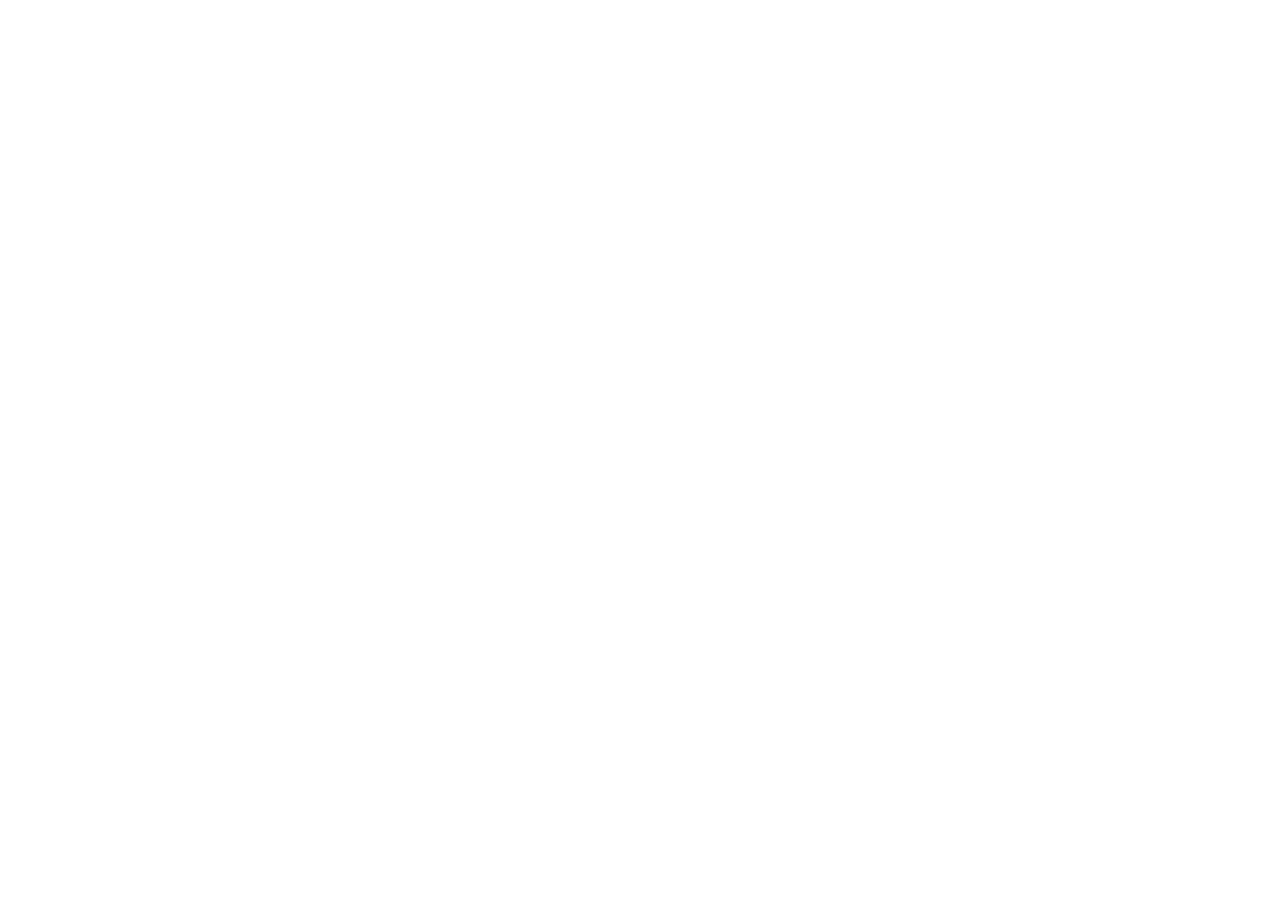
==== index.html @ af337eeb ":tada: Archivos iniciales del proyecto" ====
<!DOCTYPE html>
<html lang="en">

<head>
    <meta charset="UTF-8">
    <meta http-equiv="X-UA-Compatible" content="IE=edge">
    <meta name="viewport" content="width=device-width, initial-scale=1.0">
    <title>Document</title>
</head>

<body>

</body>

</html>
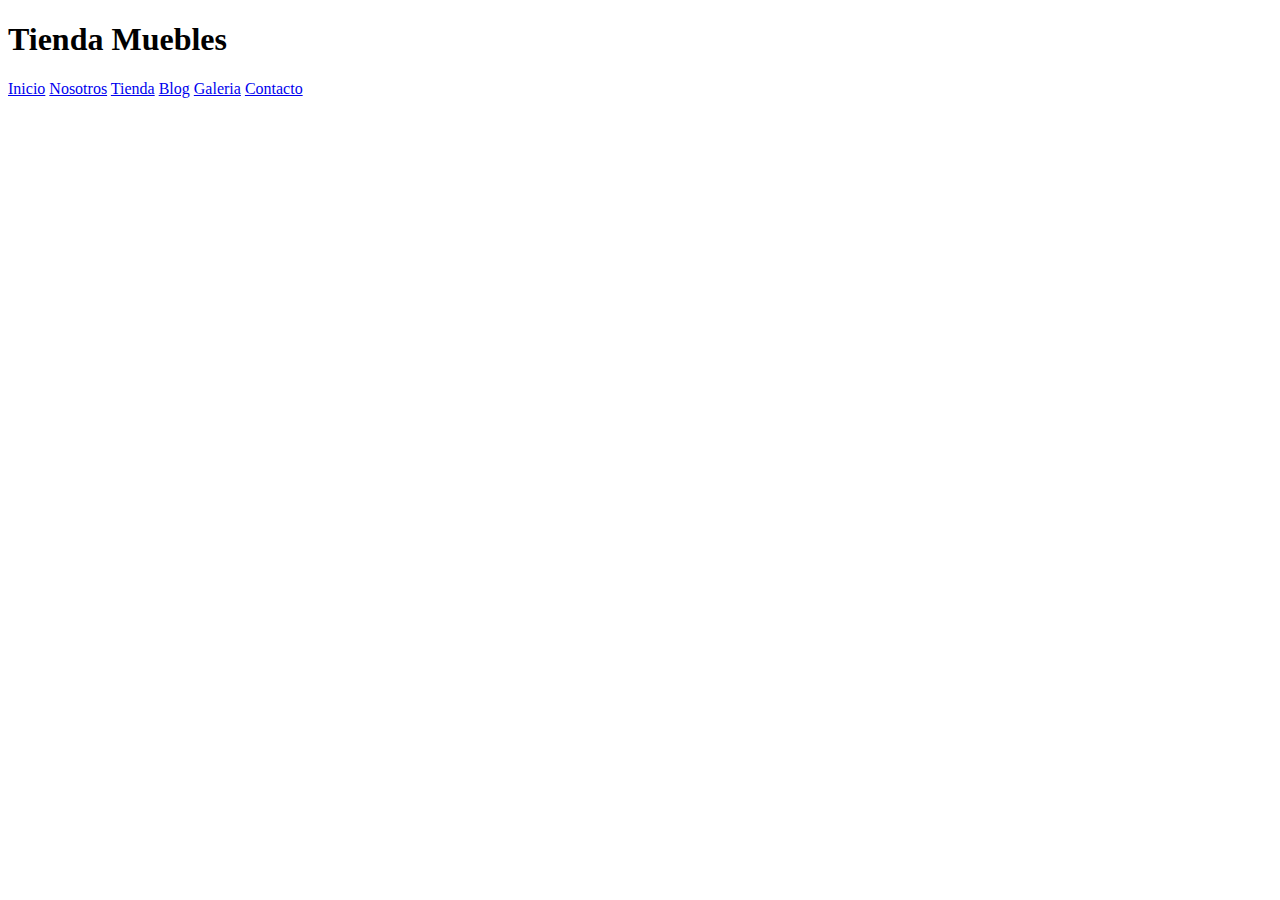
==== commit 88169018: ":sparkles: Estructura html del ecommerce" ====
--- a/index.html
+++ b/index.html
@@ -10,6 +10,15 @@
 
 <body>
 
+    <h1>Tienda Muebles</h1>
+
+    <a href="index.html">Inicio</a>
+    <a href="about.html">Nosotros</a>
+    <a href="store.html">Tienda</a>
+    <a href="blog.html">Blog</a>
+    <a href="gallery.html">Galeria</a>
+    <a href="contact.html">Contacto</a>
+
 </body>
 
 </html>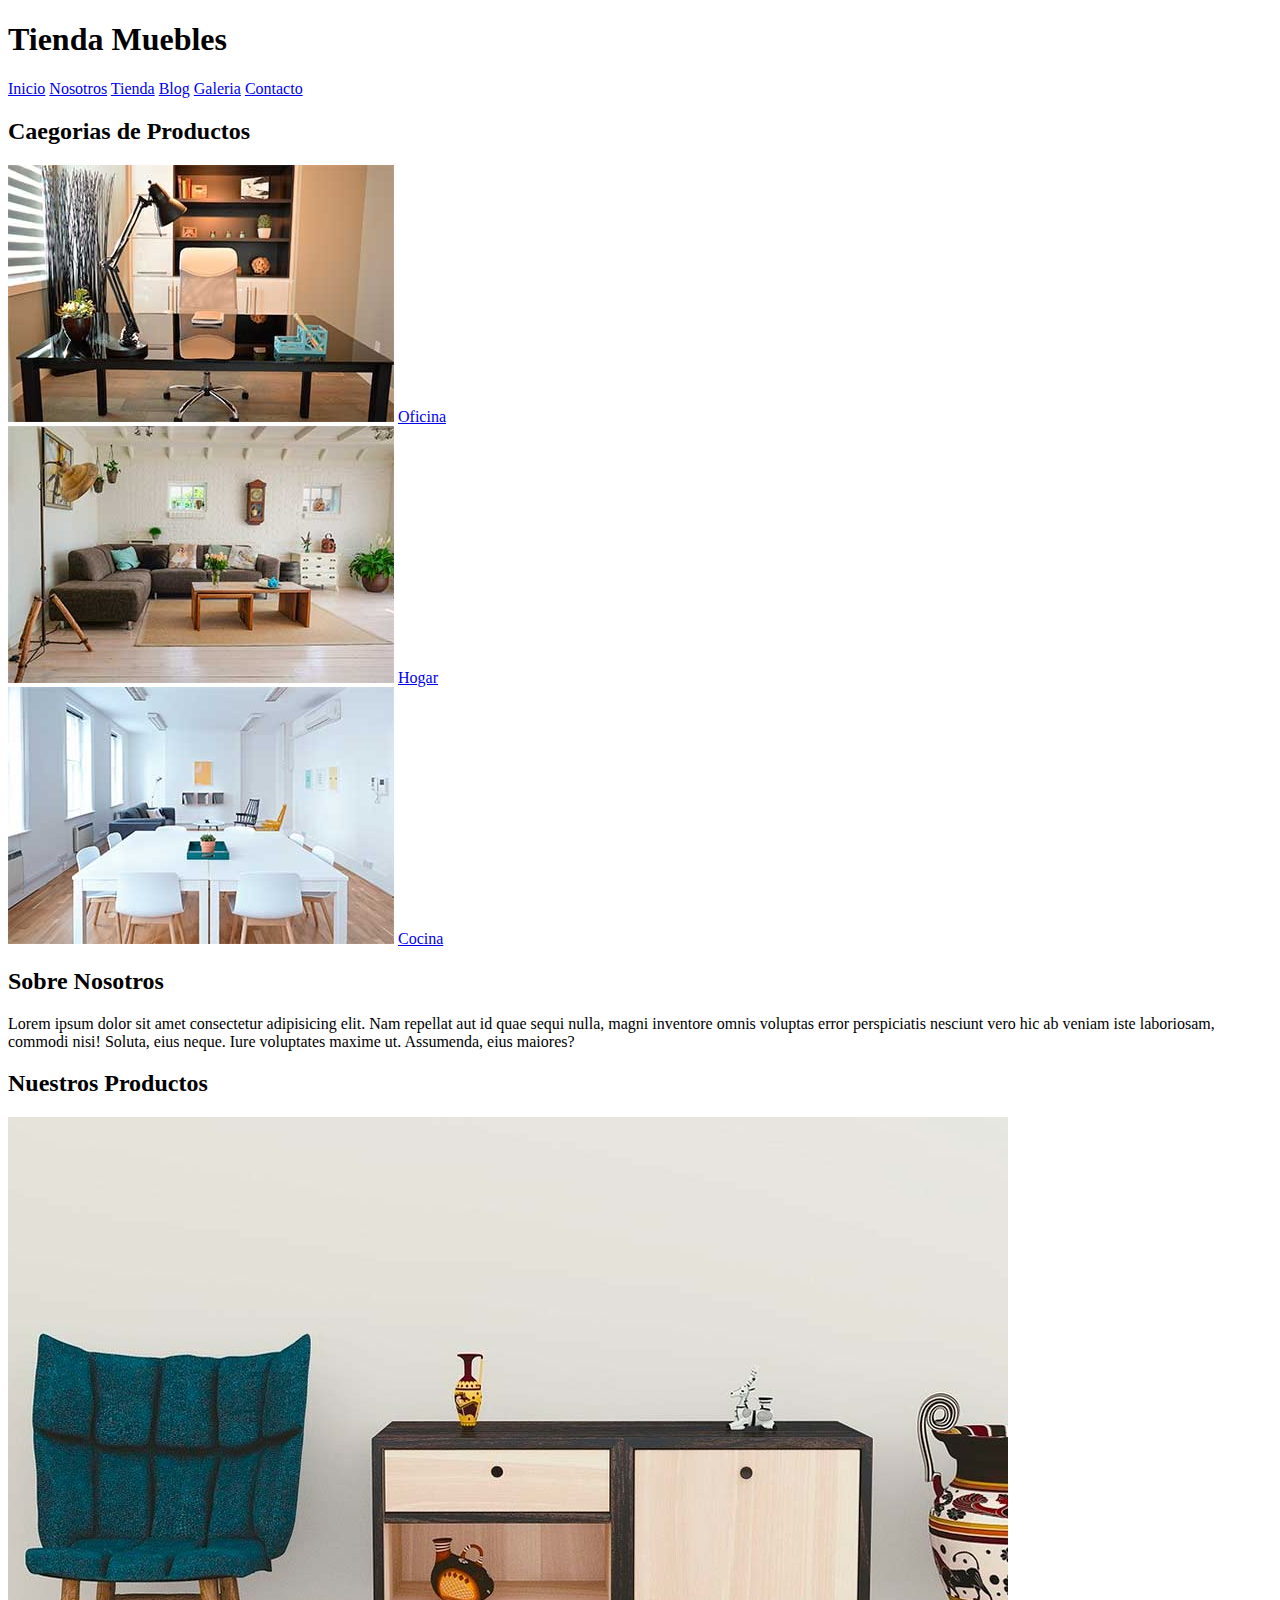
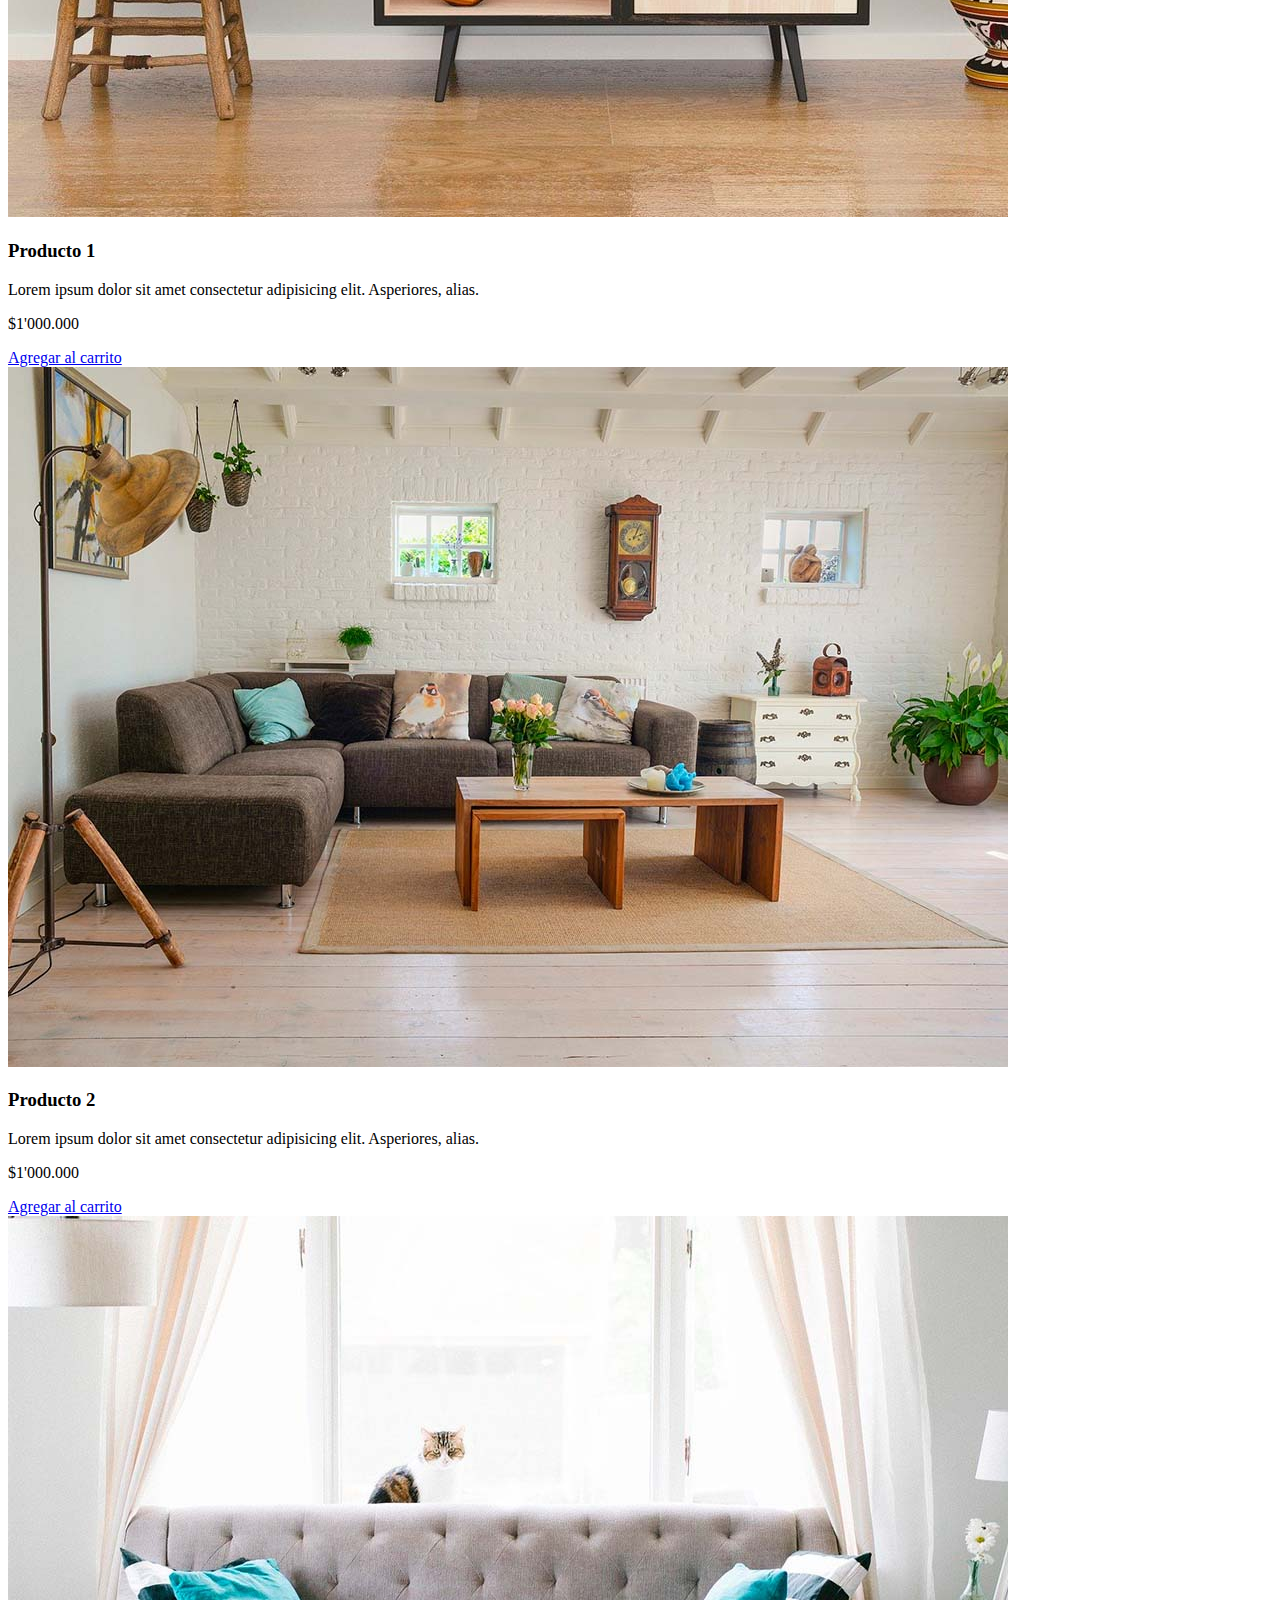
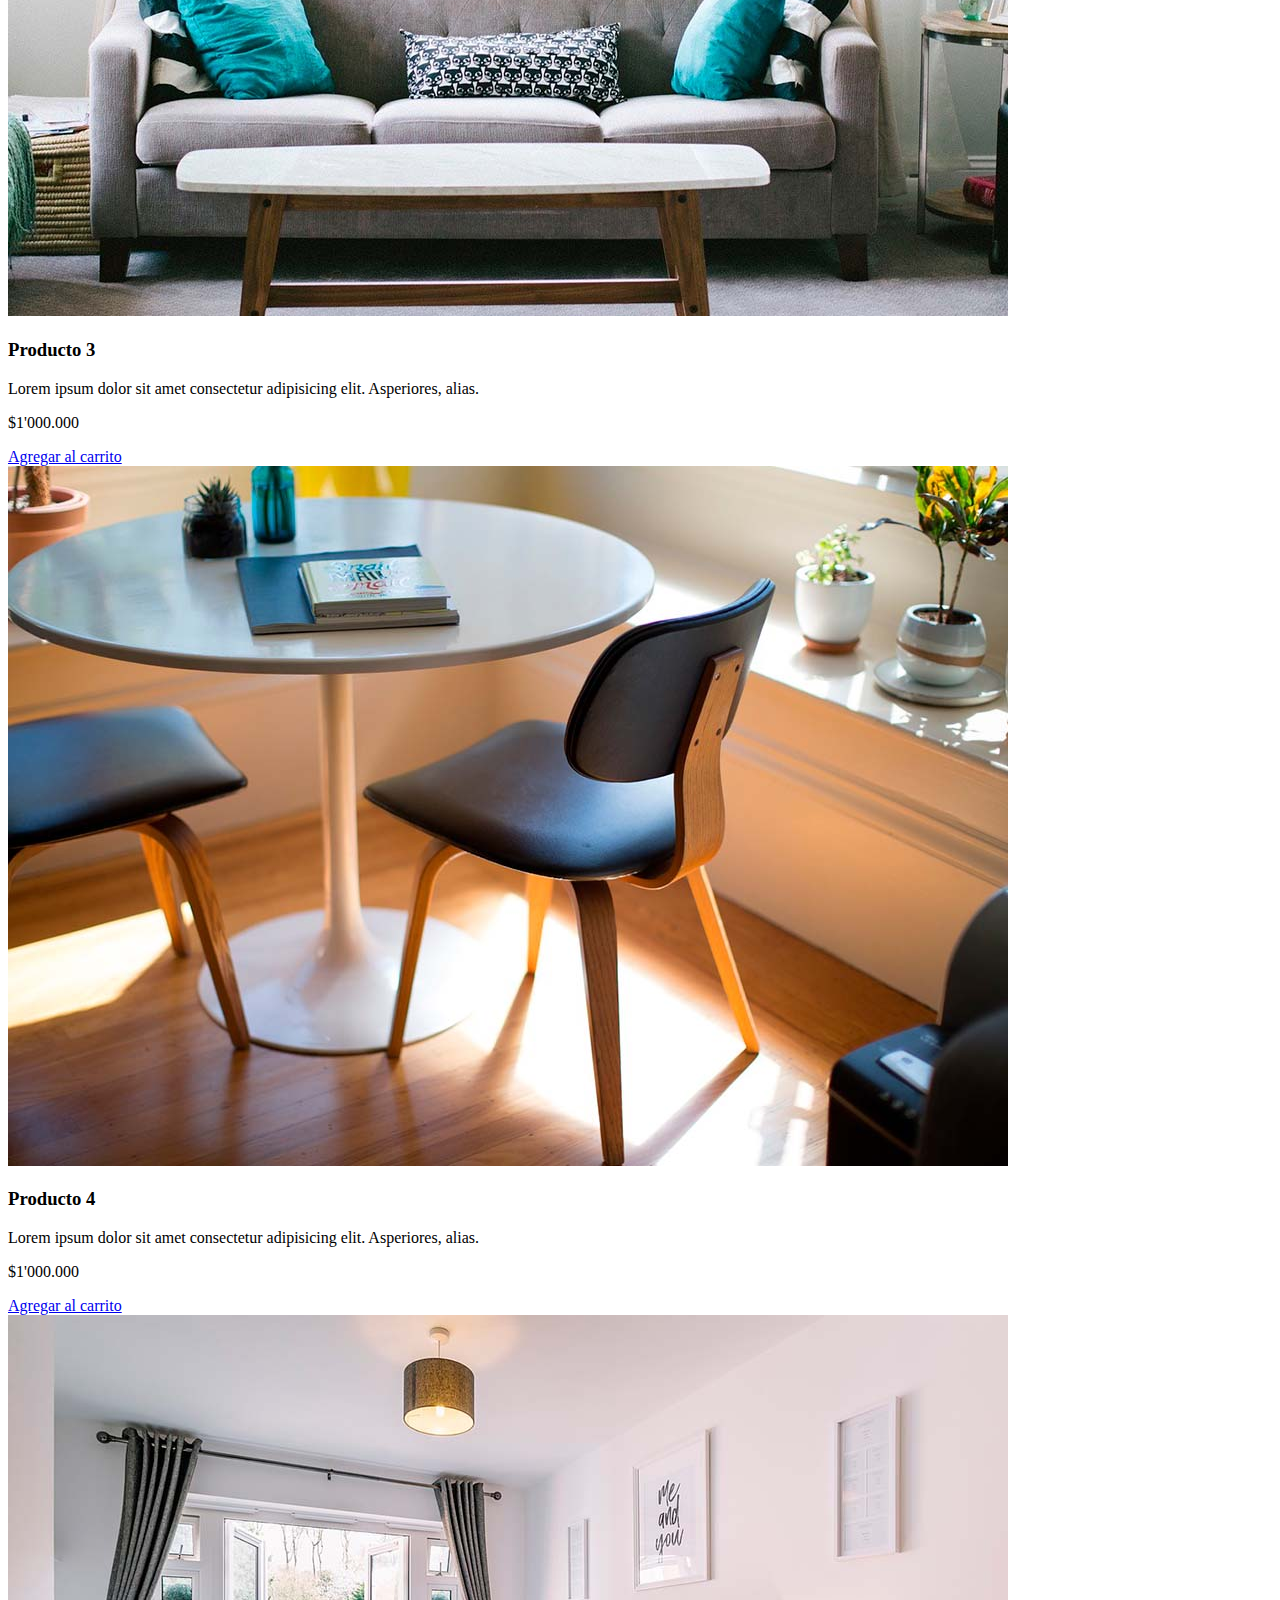
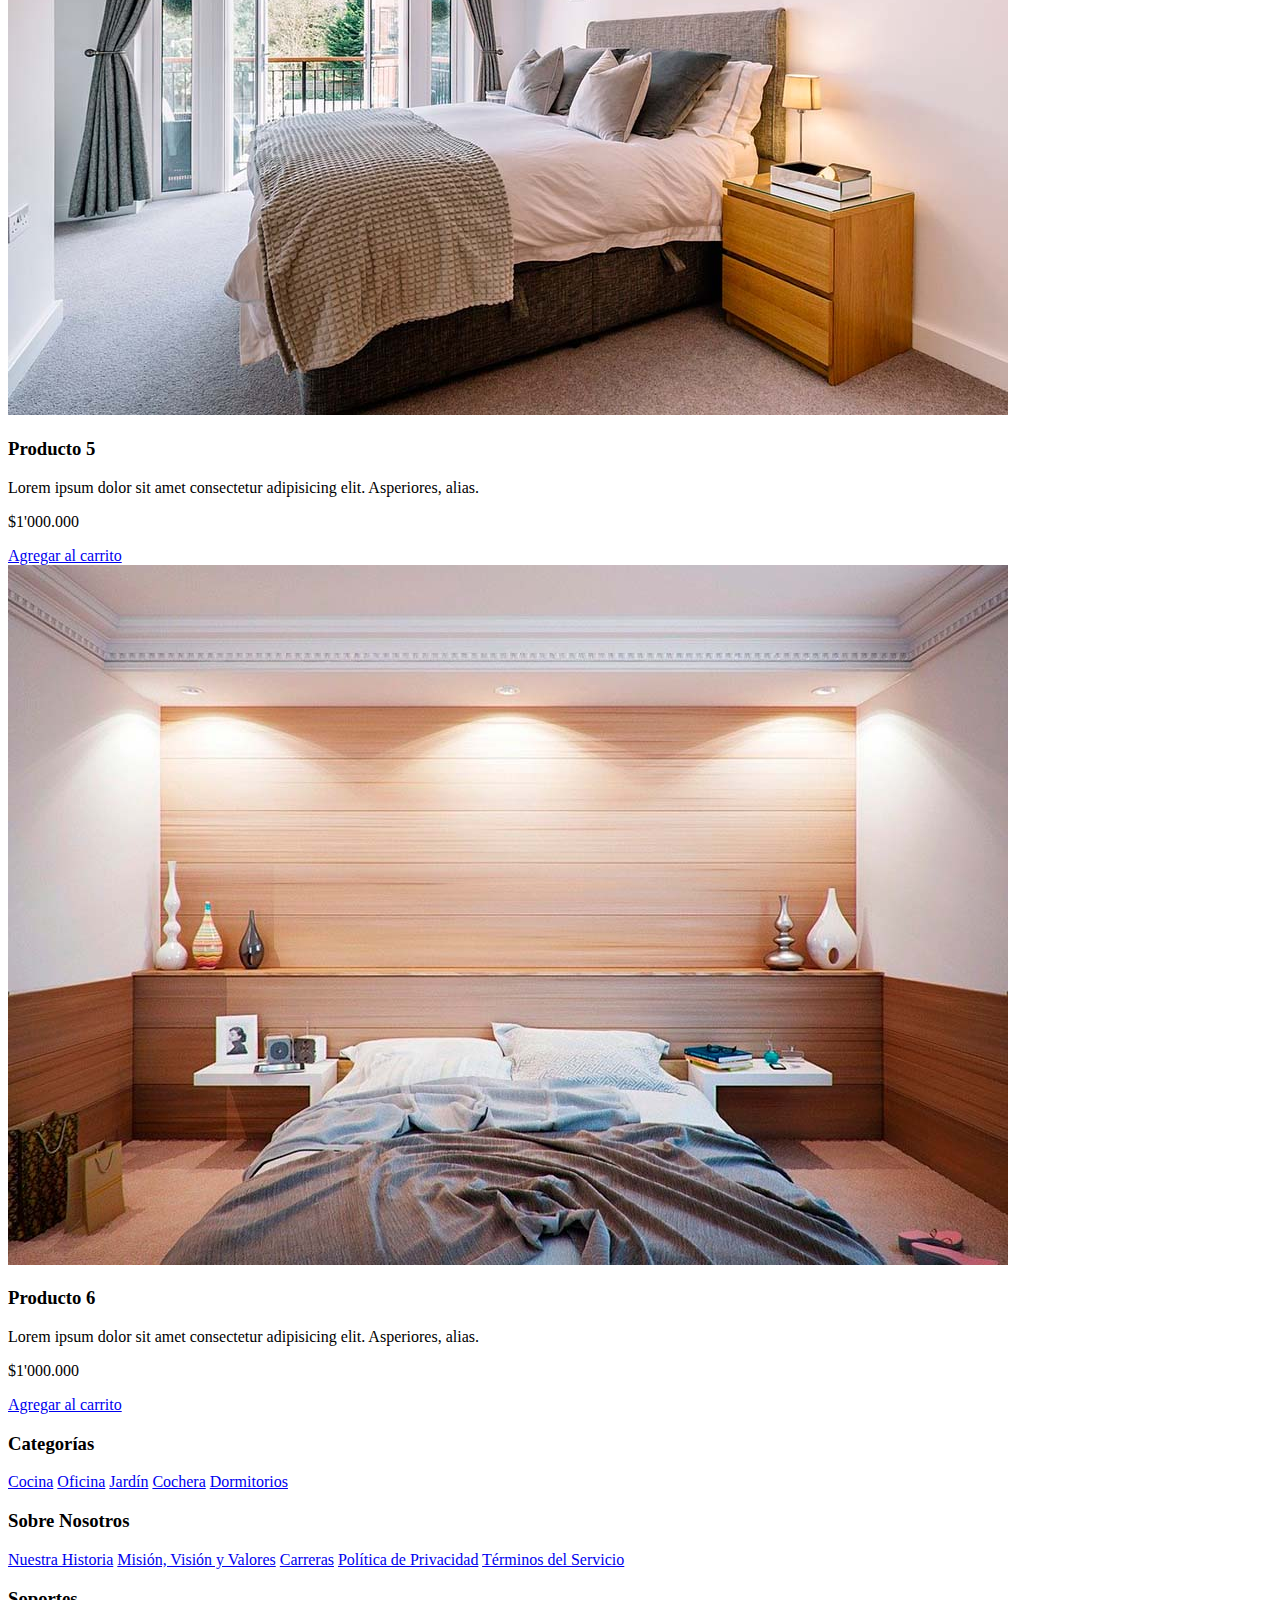
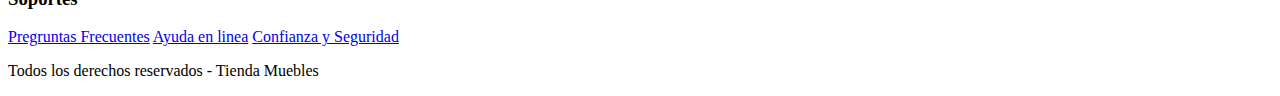
==== commit d00ba9a6: ":sparkles: Estructura HTML del index" ====
--- a/index.html
+++ b/index.html
@@ -10,14 +10,149 @@
 
 <body>
 
-    <h1>Tienda Muebles</h1>
+    <header>
+        <h1>Tienda Muebles</h1>
+    </header>
 
-    <a href="index.html">Inicio</a>
-    <a href="about.html">Nosotros</a>
-    <a href="store.html">Tienda</a>
-    <a href="blog.html">Blog</a>
-    <a href="gallery.html">Galeria</a>
-    <a href="contact.html">Contacto</a>
+    <nav>
+        <a href="index.html">Inicio</a>
+        <a href="about.html">Nosotros</a>
+        <a href="store.html">Tienda</a>
+        <a href="blog.html">Blog</a>
+        <a href="gallery.html">Galeria</a>
+        <a href="contact.html">Contacto</a>
+    </nav>
+
+    <section>
+        <h2>Caegorias de Productos</h2>
+        <div>
+            <img src="./img/categoria1.jpg" alt="oficina">
+            <a href="#">Oficina</a>
+        </div>
+        <div>
+            <img src="./img/categoria2.jpg" alt="hogar">
+            <a href="#">Hogar</a>
+        </div>
+        <div>
+            <img src="./img/categoria3.jpg" alt="cocina">
+            <a href="#">Cocina</a>
+        </div>
+    </section>
+
+    <section>
+        <div>
+            <h2>Sobre Nosotros</h2>
+            <p>Lorem ipsum dolor sit amet consectetur adipisicing elit. Nam repellat aut id quae sequi nulla, magni
+                inventore omnis voluptas error perspiciatis nesciunt vero hic ab veniam iste laboriosam, commodi nisi!
+                Soluta, eius neque. Iure voluptates maxime ut. Assumenda, eius maiores?</p>
+        </div>
+    </section>
+
+    <main>
+        <h2>Nuestros Productos</h2>
+
+        <div>
+            <div>
+                <img src="./img/producto1.jpg" alt="Producto 1">
+                <div>
+                    <h3>Producto 1</h3>
+                    <p>Lorem ipsum dolor sit amet consectetur adipisicing elit. Asperiores, alias.</p>
+                    <p>$1'000.000</p>
+                    <a href="#">Agregar al carrito</a>
+                </div> <!-- Info Produto -->
+            </div> <!-- Produto -->
+
+            <div>
+                <img src="./img/producto2.jpg" alt="Producto 2">
+                <div>
+                    <h3>Producto 2</h3>
+                    <p>Lorem ipsum dolor sit amet consectetur adipisicing elit. Asperiores, alias.</p>
+                    <p>$1'000.000</p>
+                    <a href="#">Agregar al carrito</a>
+                </div> <!-- Info Produto -->
+            </div> <!-- Produto -->
+
+            <div>
+                <img src="./img/producto3.jpg" alt="Producto 3">
+                <div>
+                    <h3>Producto 3</h3>
+                    <p>Lorem ipsum dolor sit amet consectetur adipisicing elit. Asperiores, alias.</p>
+                    <p>$1'000.000</p>
+                    <a href="#">Agregar al carrito</a>
+                </div> <!-- Info Produto -->
+            </div> <!-- Produto -->
+
+            <div>
+                <img src="./img/producto4.jpg" alt="Producto 4">
+                <div>
+                    <h3>Producto 4</h3>
+                    <p>Lorem ipsum dolor sit amet consectetur adipisicing elit. Asperiores, alias.</p>
+                    <p>$1'000.000</p>
+                    <a href="#">Agregar al carrito</a>
+                </div> <!-- Info Produto -->
+            </div> <!-- Produto -->
+
+            <div>
+                <img src="./img/producto5.jpg" alt="Producto 5">
+                <div>
+                    <h3>Producto 5</h3>
+                    <p>Lorem ipsum dolor sit amet consectetur adipisicing elit. Asperiores, alias.</p>
+                    <p>$1'000.000</p>
+                    <a href="#">Agregar al carrito</a>
+                </div> <!-- Info Produto -->
+            </div> <!-- Produto -->
+
+            <div>
+                <img src="./img/producto6.jpg" alt="Producto 6">
+                <div>
+                    <h3>Producto 6</h3>
+                    <p>Lorem ipsum dolor sit amet consectetur adipisicing elit. Asperiores, alias.</p>
+                    <p>$1'000.000</p>
+                    <a href="#">Agregar al carrito</a>
+                </div> <!-- Info Produto -->
+            </div> <!-- Produto -->
+
+        </div> <!-- Fin del Listado de Produtos -->
+
+    </main>
+
+    <footer>
+        <div>
+            <h3>Categorías</h3>
+
+            <nav>
+                <a href="#">Cocina</a>
+                <a href="#">Oficina</a>
+                <a href="#">Jardín</a>
+                <a href="#">Cochera</a>
+                <a href="#">Dormitorios</a>
+            </nav>
+        </div>
+
+        <div>
+            <h3>Sobre Nosotros</h3>
+
+            <nav>
+                <a href="#">Nuestra Historia</a>
+                <a href="#">Misión, Visión y Valores</a>
+                <a href="#">Carreras</a>
+                <a href="#">Política de Privacidad</a>
+                <a href="#">Términos del Servicio</a>
+            </nav>
+        </div>
+
+        <div>
+            <h3>Soportes</h3>
+
+            <nav>
+                <a href="#">Pregruntas Frecuentes</a>
+                <a href="#">Ayuda en linea</a>
+                <a href="#">Confianza y Seguridad</a>
+            </nav>
+        </div>
+
+        <p>Todos los derechos reservados - Tienda Muebles</p>
+    </footer>
 
 </body>
 
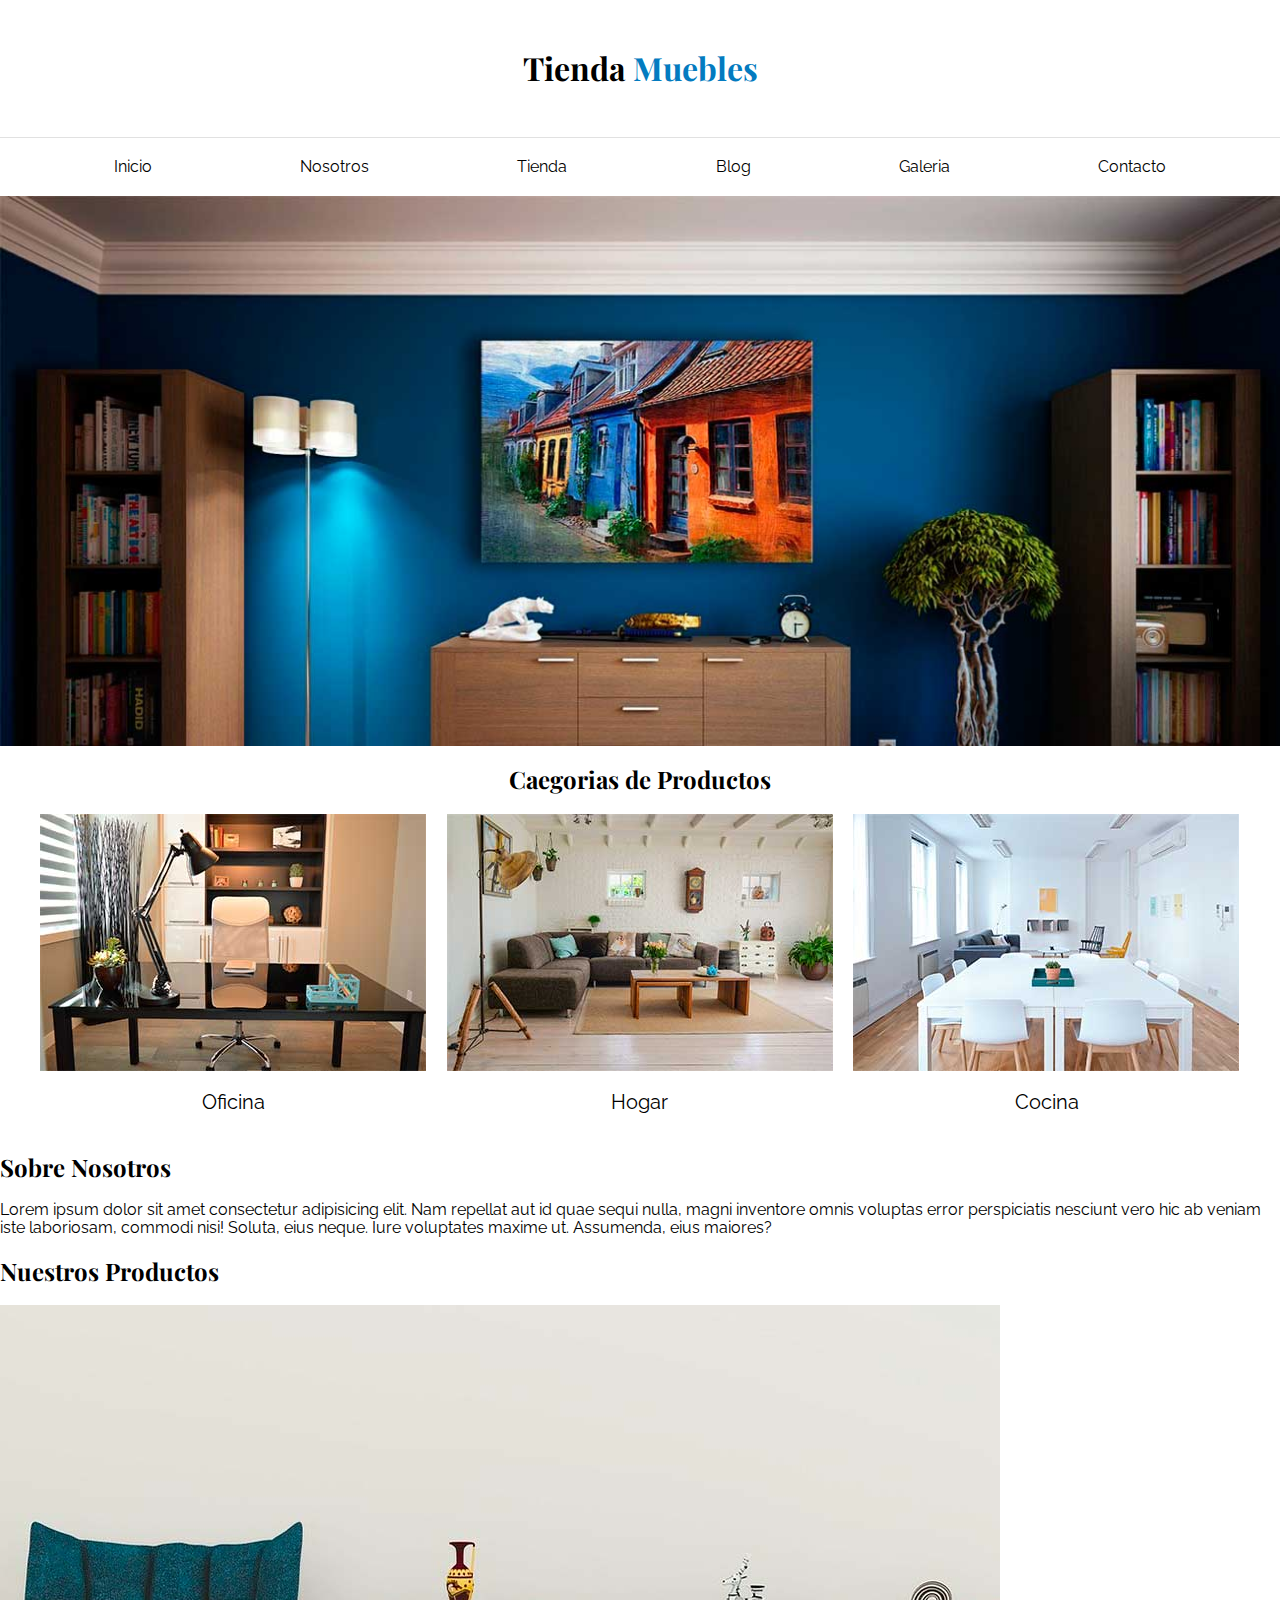
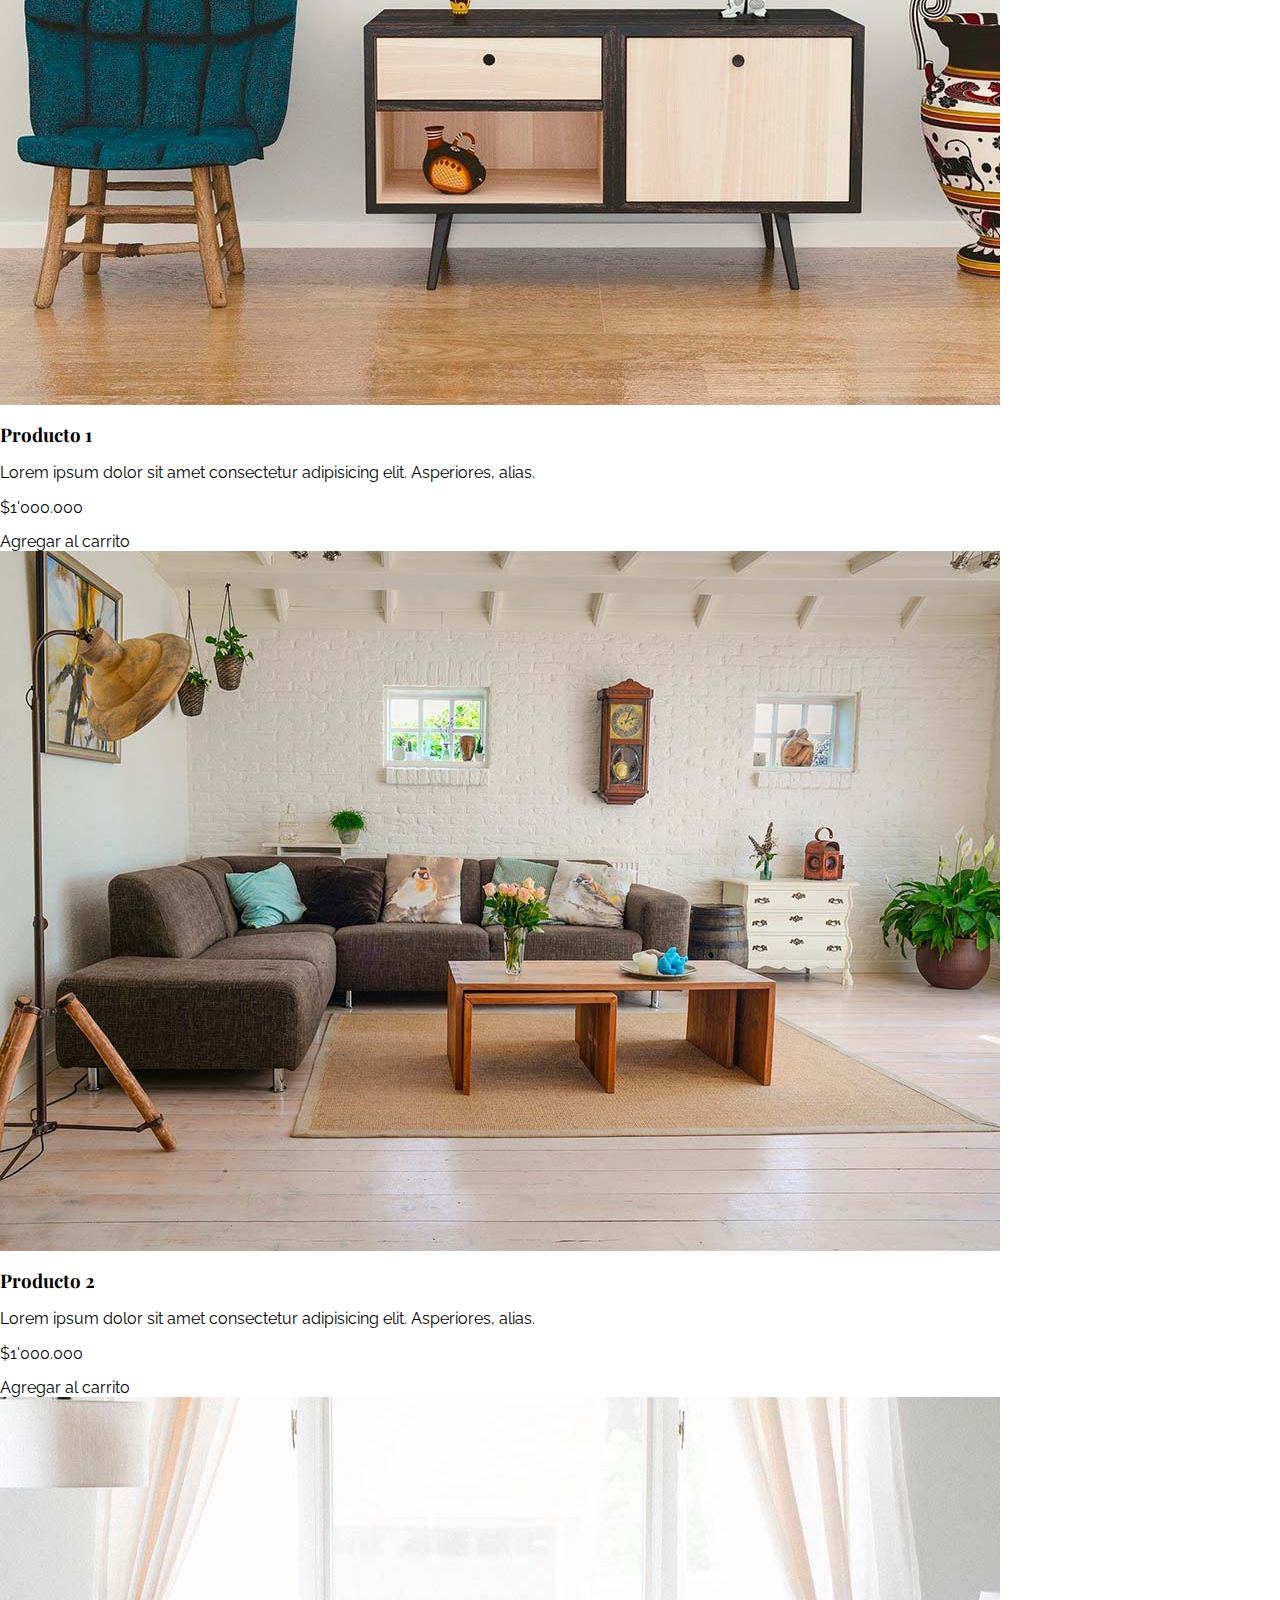
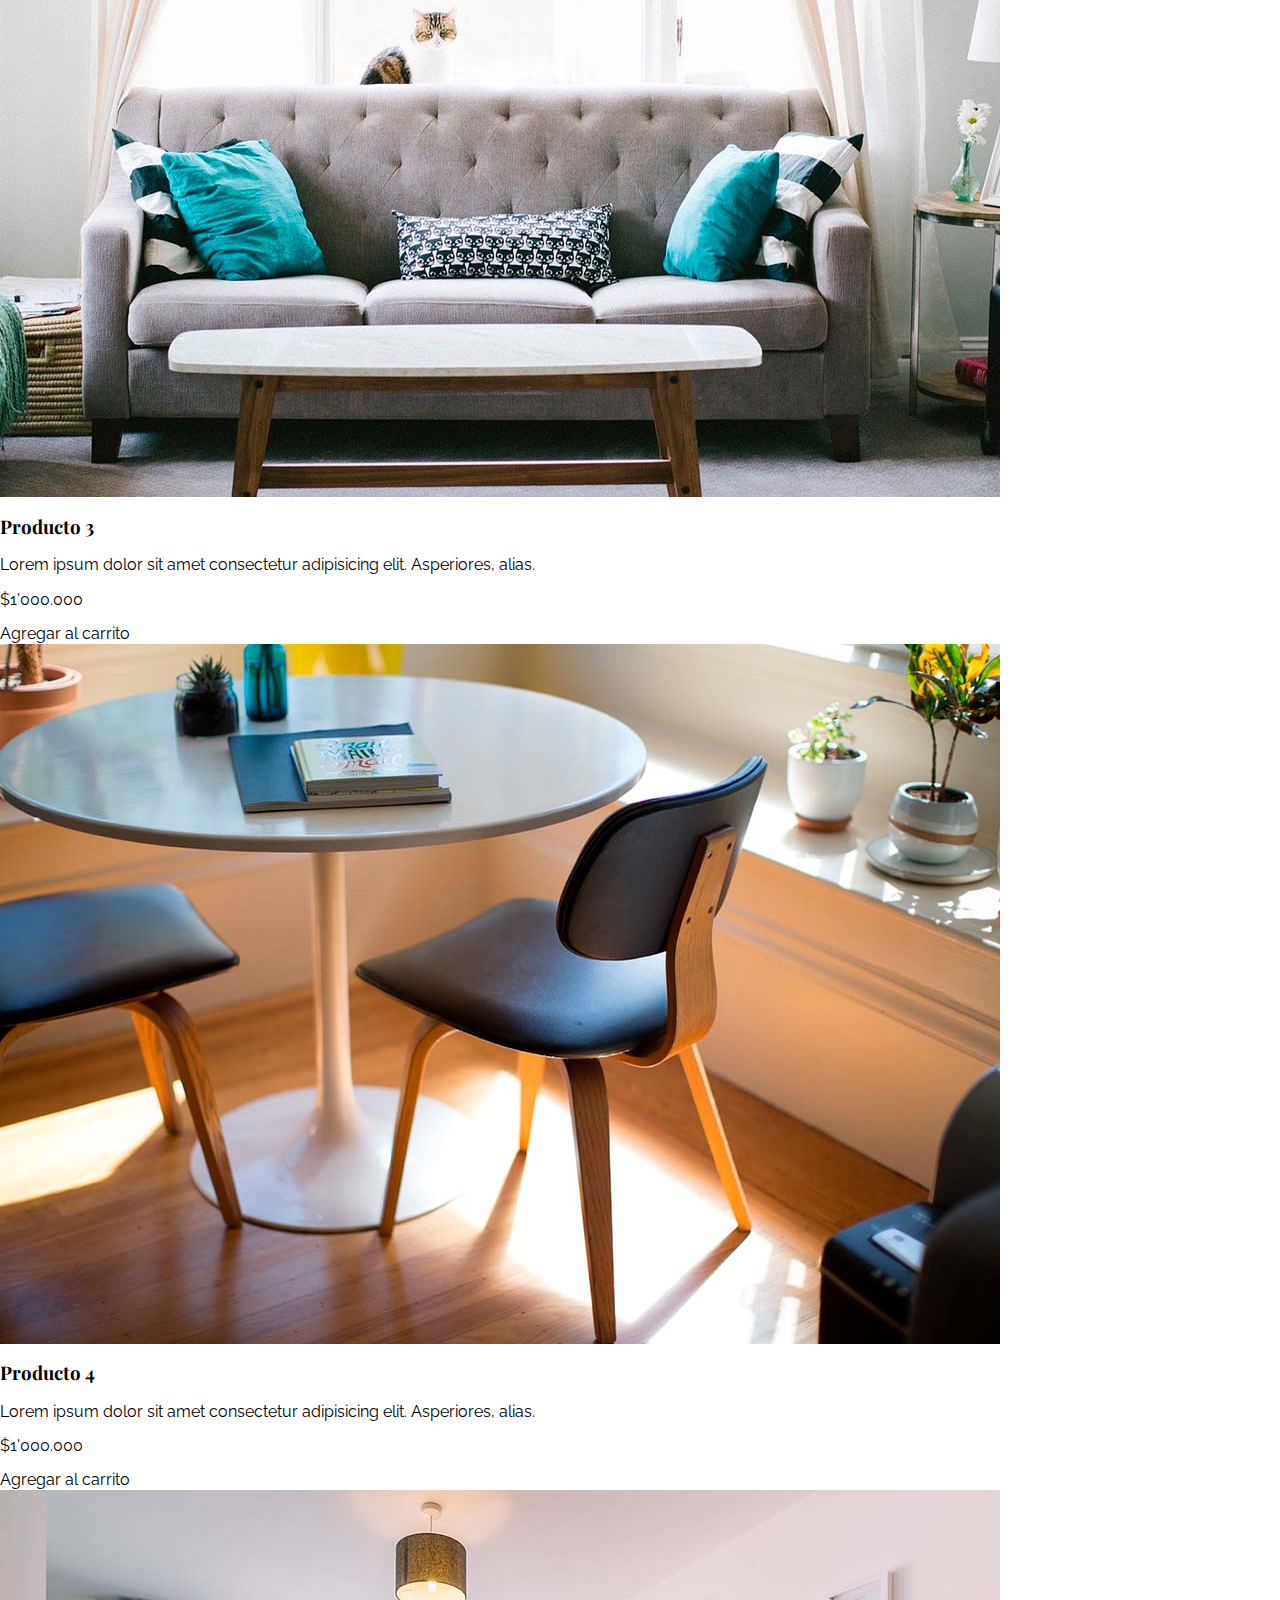
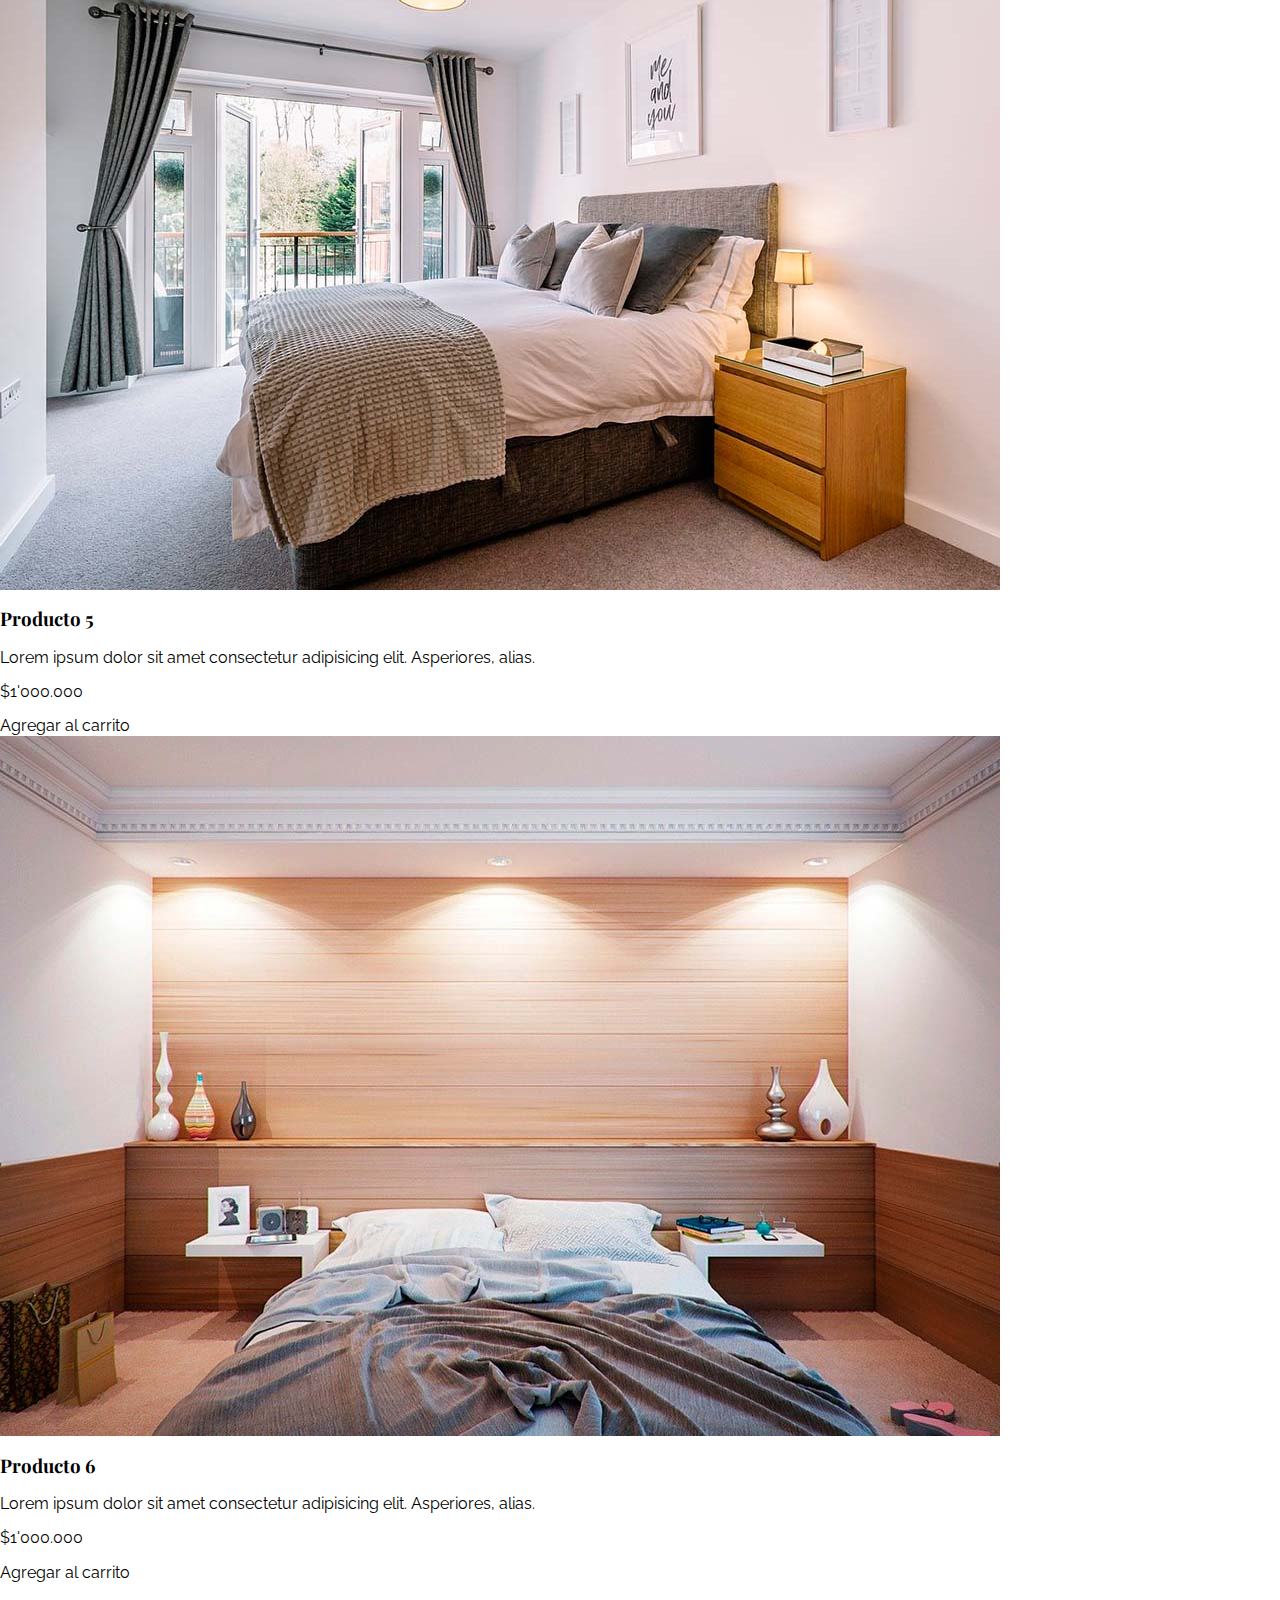
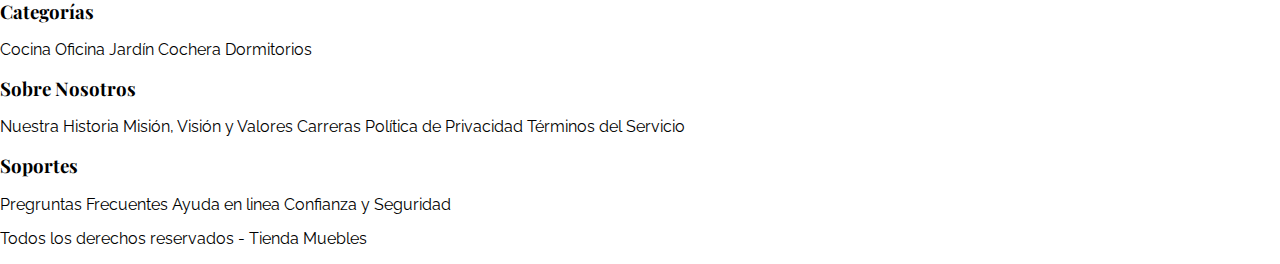
==== commit b1e23888: ":lipstick: Agregando fuentes y estilos al header y categorias" ====
--- a/index.html
+++ b/index.html
@@ -5,41 +5,54 @@
     <meta charset="UTF-8">
     <meta http-equiv="X-UA-Compatible" content="IE=edge">
     <meta name="viewport" content="width=device-width, initial-scale=1.0">
-    <title>Document</title>
+    <title>Inicio | Tienda Muebles</title>
+    <link rel="stylesheet" href="./css/normalize.css">
+    <link rel="preconnect" href="https://fonts.googleapis.com">
+    <link rel="preconnect" href="https://fonts.gstatic.com" crossorigin>
+    <link
+        href="https://fonts.googleapis.com/css2?family=Playfair+Display:wght@700&family=Raleway:wght@400;700;900&display=swap"
+        rel="stylesheet">
+    <link rel="stylesheet" href="./css/app.css">
 </head>
 
 <body>
 
     <header>
-        <h1>Tienda Muebles</h1>
+        <h1 class="name-site">Tienda <span>Muebles</span></h1>
     </header>
 
-    <nav>
-        <a href="index.html">Inicio</a>
-        <a href="about.html">Nosotros</a>
-        <a href="store.html">Tienda</a>
-        <a href="blog.html">Blog</a>
-        <a href="gallery.html">Galeria</a>
-        <a href="contact.html">Contacto</a>
-    </nav>
+    <div class="nav-container">
+        <nav class="nav-principal container">
+            <a href="index.html">Inicio</a>
+            <a href="about.html">Nosotros</a>
+            <a href="store.html">Tienda</a>
+            <a href="blog.html">Blog</a>
+            <a href="gallery.html">Galeria</a>
+            <a href="contact.html">Contacto</a>
+        </nav>
+    </div>
 
-    <section>
+    <div class="hero"></div>
+
+    <section class="container categories">
         <h2>Caegorias de Productos</h2>
-        <div>
-            <img src="./img/categoria1.jpg" alt="oficina">
-            <a href="#">Oficina</a>
-        </div>
-        <div>
-            <img src="./img/categoria2.jpg" alt="hogar">
-            <a href="#">Hogar</a>
-        </div>
-        <div>
-            <img src="./img/categoria3.jpg" alt="cocina">
-            <a href="#">Cocina</a>
+        <div class="category-list">
+            <div class="category">
+                <img src="./img/categoria1.jpg" alt="oficina">
+                <a href="#">Oficina</a>
+            </div>
+            <div class="category">
+                <img src="./img/categoria2.jpg" alt="hogar">
+                <a href="#">Hogar</a>
+            </div>
+            <div class="category">
+                <img src="./img/categoria3.jpg" alt="cocina">
+                <a href="#">Cocina</a>
+            </div>
         </div>
     </section>
 
-    <section>
+    <section class="about-us">
         <div>
             <h2>Sobre Nosotros</h2>
             <p>Lorem ipsum dolor sit amet consectetur adipisicing elit. Nam repellat aut id quae sequi nulla, magni
--- a/css/app.css
+++ b/css/app.css
@@ -0,0 +1,87 @@
+html {
+    box-sizing: border-box;
+}
+
+*,
+*:before,
+*:after {
+    box-sizing: inherit;
+}
+
+body {
+    font-family: 'Raleway', sans-serif;
+}
+
+/* Globals */
+h1,
+h2,
+h3 {
+    font-family: 'Playfair Display', serif;
+}
+
+a {
+    text-decoration: none;
+    color: #000;
+}
+
+.container {
+    max-width: 1200px;
+    margin: 0 auto;
+}
+
+img {
+    max-width: 100%;
+    display: block;
+}
+
+/* Header y Navegation */
+.name-site {
+    margin-top: 50px;
+    margin-bottom: 50px;
+    text-align: center;
+}
+
+.name-site span {
+    color: #037bc0;
+}
+
+.nav-container {
+    border-top: 1px solid #e1e1e1;
+}
+
+.nav-principal {
+    display: flex;
+    justify-content: space-around;
+    padding: 20px 0;
+}
+
+.hero {
+    background-image: url(../img/principal.jpg);
+    background-repeat: no-repeat;
+    background-size: cover;
+    height: 550px;
+}
+
+/* category list */
+.categories h2 {
+    text-align: center;
+}
+
+.category-list {
+    display: grid;
+    grid-template-columns: repeat(3, 1fr);
+    gap: 20px;
+}
+
+.category a {
+    display: block;
+    padding: 20px;
+    font-size: 20px;
+    text-align: center;
+}
+
+.category a:hover {
+    background-color: #037bc0;
+    color: #fff;
+    border-bottom-right-radius: 10px;
+}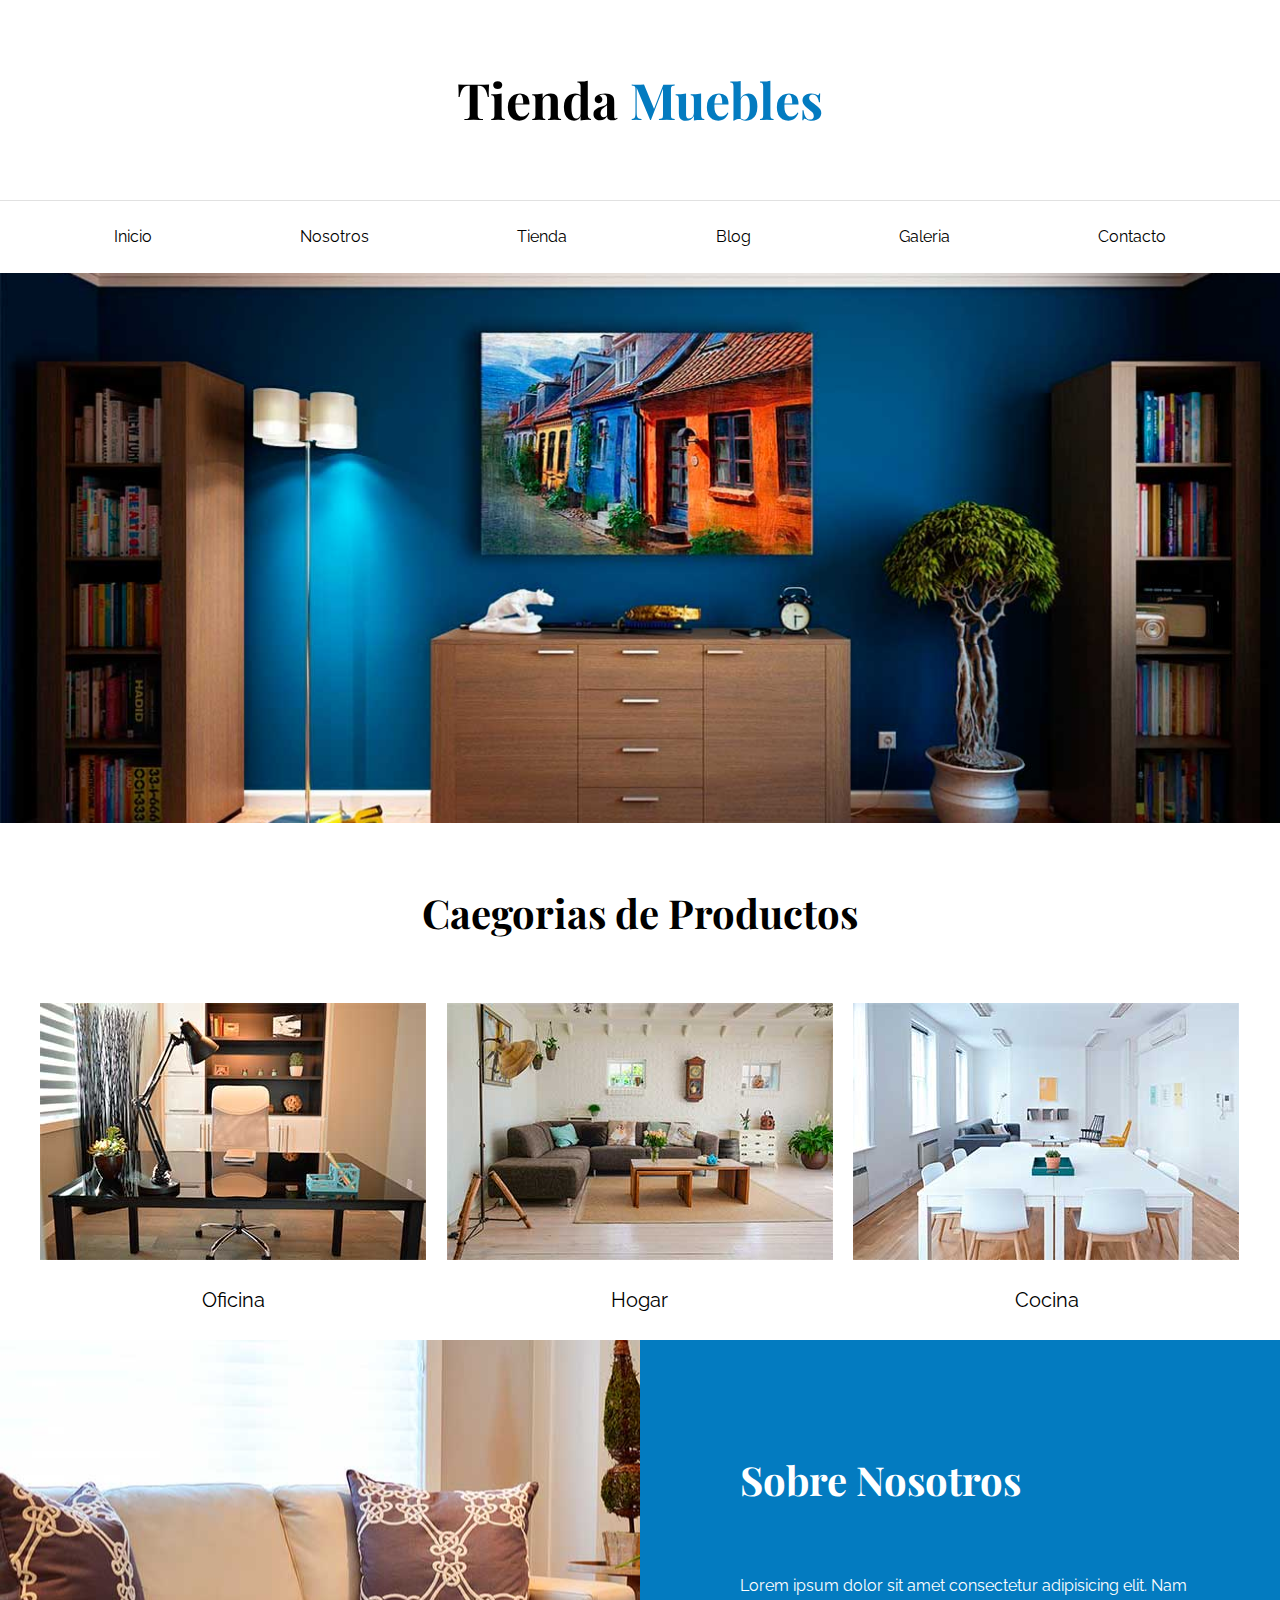
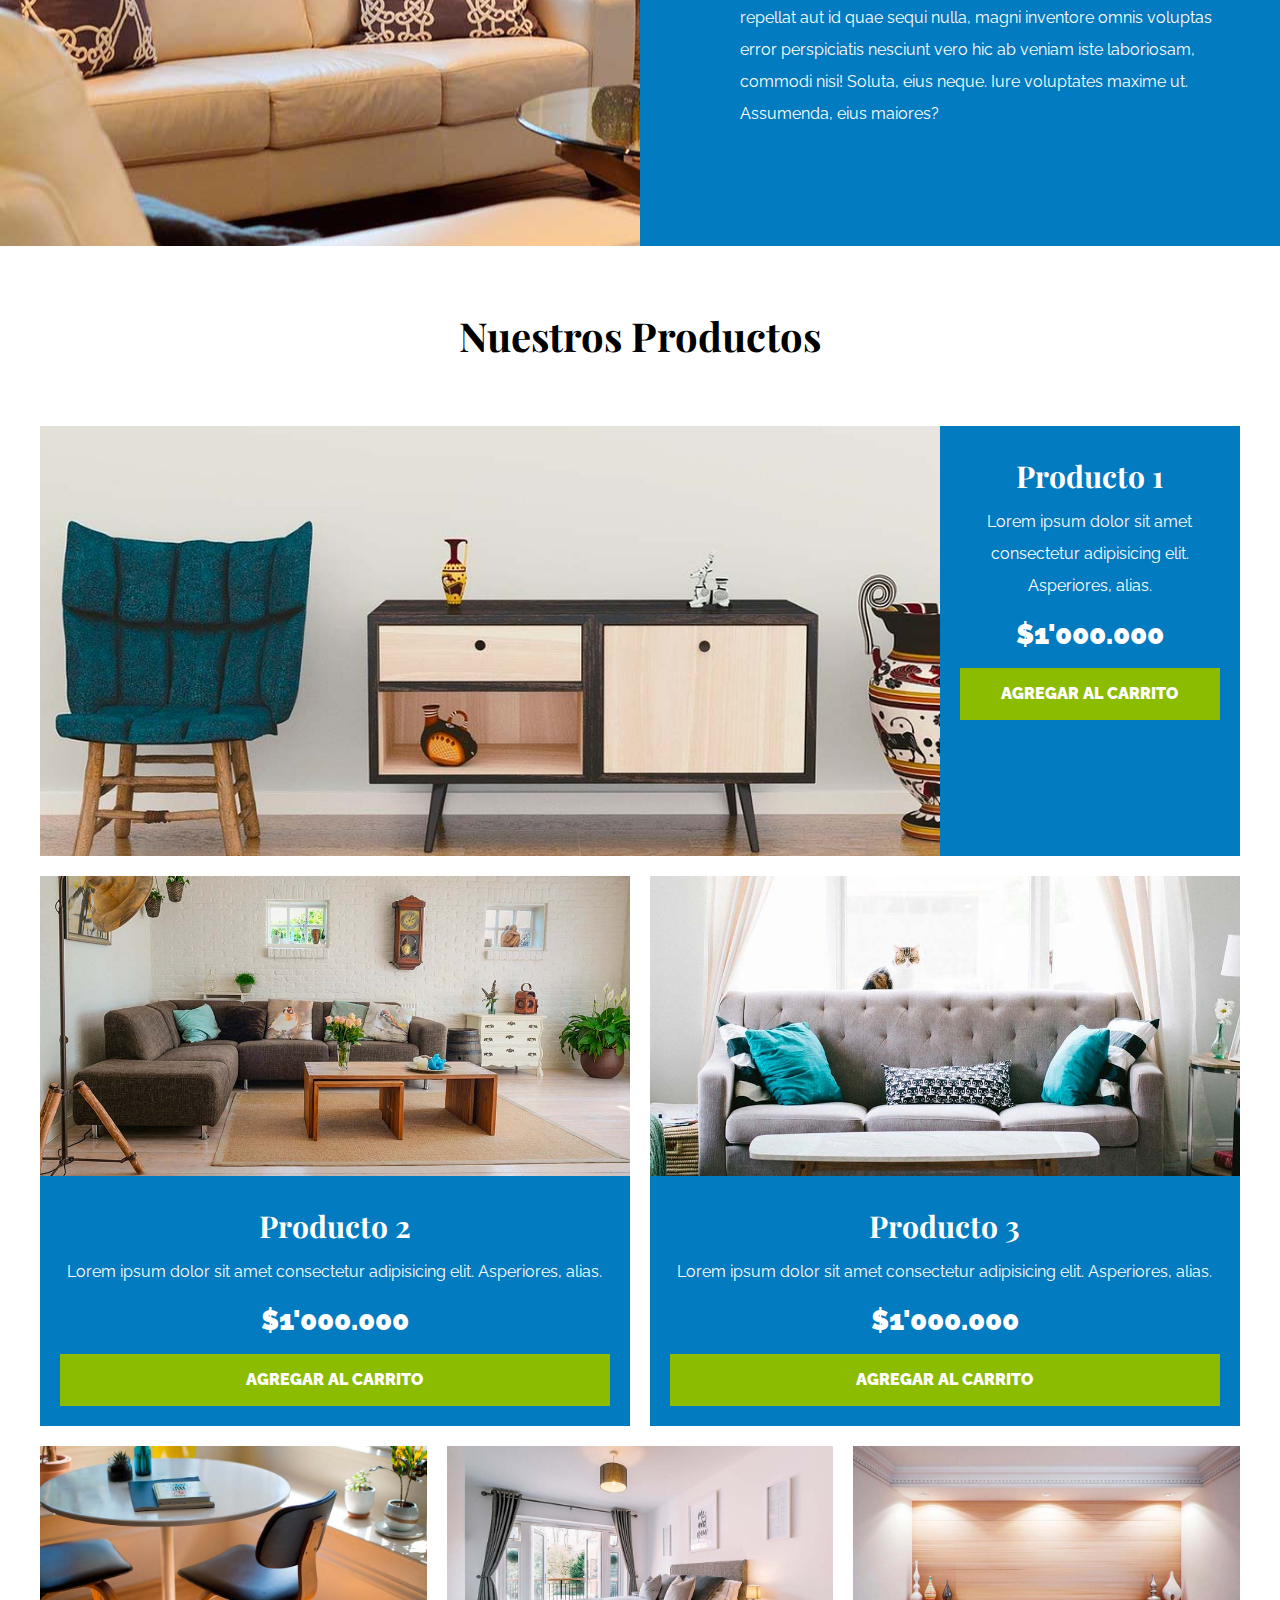
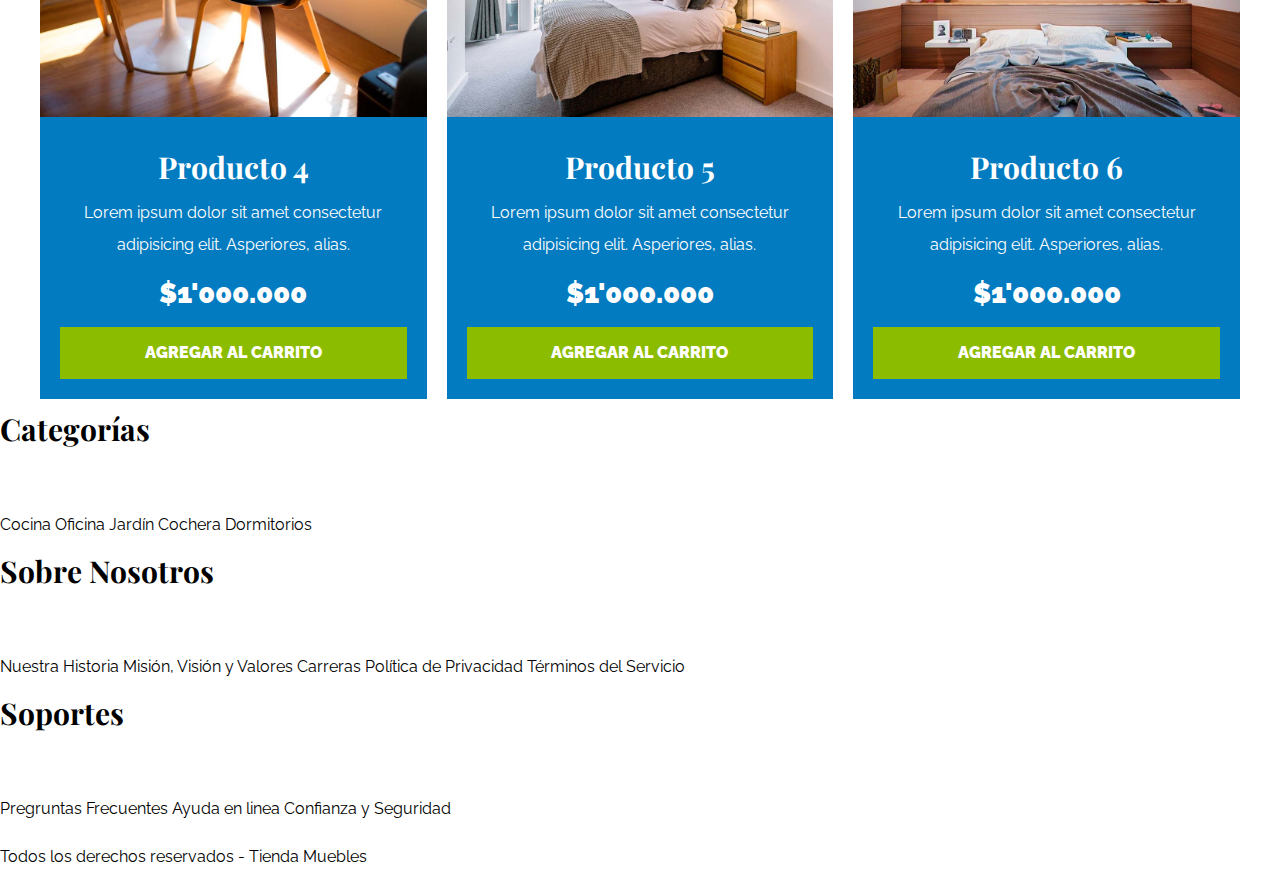
==== commit 47361d40: ":lipstick: Maquetando seccion sobre nosotros y productos" ====
--- a/index.html
+++ b/index.html
@@ -35,7 +35,7 @@
     <div class="hero"></div>
 
     <section class="container categories">
-        <h2>Caegorias de Productos</h2>
+        <h2 class="text-center">Caegorias de Productos</h2>
         <div class="category-list">
             <div class="category">
                 <img src="./img/categoria1.jpg" alt="oficina">
@@ -53,75 +53,78 @@
     </section>
 
     <section class="about-us">
-        <div>
-            <h2>Sobre Nosotros</h2>
-            <p>Lorem ipsum dolor sit amet consectetur adipisicing elit. Nam repellat aut id quae sequi nulla, magni
-                inventore omnis voluptas error perspiciatis nesciunt vero hic ab veniam iste laboriosam, commodi nisi!
-                Soluta, eius neque. Iure voluptates maxime ut. Assumenda, eius maiores?</p>
+        <div class="container about-us-grid">
+            <div class="text-about">
+                <h2>Sobre Nosotros</h2>
+                <p>Lorem ipsum dolor sit amet consectetur adipisicing elit. Nam repellat aut id quae sequi nulla, magni
+                    inventore omnis voluptas error perspiciatis nesciunt vero hic ab veniam iste laboriosam, commodi
+                    nisi!
+                    Soluta, eius neque. Iure voluptates maxime ut. Assumenda, eius maiores?</p>
+            </div>
         </div>
     </section>
 
-    <main>
-        <h2>Nuestros Productos</h2>
+    <main class="content-principal container">
+        <h2 class="text-center">Nuestros Productos</h2>
 
-        <div>
-            <div>
+        <div class="products-list">
+            <div class="product">
                 <img src="./img/producto1.jpg" alt="Producto 1">
-                <div>
+                <div class="text-product">
                     <h3>Producto 1</h3>
                     <p>Lorem ipsum dolor sit amet consectetur adipisicing elit. Asperiores, alias.</p>
-                    <p>$1'000.000</p>
-                    <a href="#">Agregar al carrito</a>
+                    <p class="price">$1'000.000</p>
+                    <a class="btn" href="#">Agregar al carrito</a>
                 </div> <!-- Info Produto -->
             </div> <!-- Produto -->
 
-            <div>
+            <div class="product">
                 <img src="./img/producto2.jpg" alt="Producto 2">
-                <div>
+                <div class="text-product">
                     <h3>Producto 2</h3>
                     <p>Lorem ipsum dolor sit amet consectetur adipisicing elit. Asperiores, alias.</p>
-                    <p>$1'000.000</p>
-                    <a href="#">Agregar al carrito</a>
+                    <p class="price">$1'000.000</p>
+                    <a class="btn" href="#">Agregar al carrito</a>
                 </div> <!-- Info Produto -->
             </div> <!-- Produto -->
 
-            <div>
+            <div class="product">
                 <img src="./img/producto3.jpg" alt="Producto 3">
-                <div>
+                <div class="text-product">
                     <h3>Producto 3</h3>
                     <p>Lorem ipsum dolor sit amet consectetur adipisicing elit. Asperiores, alias.</p>
-                    <p>$1'000.000</p>
-                    <a href="#">Agregar al carrito</a>
+                    <p class="price">$1'000.000</p>
+                    <a class="btn" href="#">Agregar al carrito</a>
                 </div> <!-- Info Produto -->
             </div> <!-- Produto -->
 
-            <div>
+            <div class="product">
                 <img src="./img/producto4.jpg" alt="Producto 4">
-                <div>
+                <div class="text-product">
                     <h3>Producto 4</h3>
                     <p>Lorem ipsum dolor sit amet consectetur adipisicing elit. Asperiores, alias.</p>
-                    <p>$1'000.000</p>
-                    <a href="#">Agregar al carrito</a>
+                    <p class="price">$1'000.000</p>
+                    <a class="btn" href="#">Agregar al carrito</a>
                 </div> <!-- Info Produto -->
             </div> <!-- Produto -->
 
-            <div>
+            <div class="product">
                 <img src="./img/producto5.jpg" alt="Producto 5">
-                <div>
+                <div class="text-product">
                     <h3>Producto 5</h3>
                     <p>Lorem ipsum dolor sit amet consectetur adipisicing elit. Asperiores, alias.</p>
-                    <p>$1'000.000</p>
-                    <a href="#">Agregar al carrito</a>
+                    <p class="price">$1'000.000</p>
+                    <a class="btn" href="#">Agregar al carrito</a>
                 </div> <!-- Info Produto -->
             </div> <!-- Produto -->
 
-            <div>
+            <div class="product">
                 <img src="./img/producto6.jpg" alt="Producto 6">
-                <div>
+                <div class="text-product">
                     <h3>Producto 6</h3>
                     <p>Lorem ipsum dolor sit amet consectetur adipisicing elit. Asperiores, alias.</p>
-                    <p>$1'000.000</p>
-                    <a href="#">Agregar al carrito</a>
+                    <p class="price">$1'000.000</p>
+                    <a class="btn" href="#">Agregar al carrito</a>
                 </div> <!-- Info Produto -->
             </div> <!-- Produto -->
 
--- a/css/app.css
+++ b/css/app.css
@@ -1,5 +1,6 @@
 html {
     box-sizing: border-box;
+    font-size: 62.5%;
 }
 
 *,
@@ -10,6 +11,8 @@
 
 body {
     font-family: 'Raleway', sans-serif;
+    font-size: 1.6rem;
+    line-height: 2;
 }
 
 /* Globals */
@@ -17,6 +20,19 @@
 h2,
 h3 {
     font-family: 'Playfair Display', serif;
+    margin: 0 0 5rem 0;
+}
+
+h1 {
+    font-size: 5rem;
+}
+
+h2 {
+    font-size: 4rem;
+}
+
+h3 {
+    font-size: 3rem;
 }
 
 a {
@@ -25,7 +41,7 @@
 }
 
 .container {
-    max-width: 1200px;
+    max-width: 120rem;
     margin: 0 auto;
 }
 
@@ -34,10 +50,28 @@
     display: block;
 }
 
+.btn {
+    display: block;
+    text-transform: uppercase;
+    background-color: #8cbc00;
+    font-weight: 900;
+    color: #fff;
+    padding: 1rem;
+    transition: background-color .3s ease-out;
+}
+
+.btn:hover {
+    background-color: #769c02;
+}
+
+/* Utilities */
+.text-center {
+    text-align: center;
+}
+
 /* Header y Navegation */
 .name-site {
-    margin-top: 50px;
-    margin-bottom: 50px;
+    margin-top: 5rem;
     text-align: center;
 }
 
@@ -46,42 +80,140 @@
 }
 
 .nav-container {
-    border-top: 1px solid #e1e1e1;
+    border-top: .1rem solid #e1e1e1;
 }
 
 .nav-principal {
     display: flex;
     justify-content: space-around;
-    padding: 20px 0;
+    padding: 2rem 0;
 }
 
 .hero {
     background-image: url(../img/principal.jpg);
     background-repeat: no-repeat;
     background-size: cover;
-    height: 550px;
+    background-position: center center;
+    height: 55rem;
 }
 
 /* category list */
-.categories h2 {
-    text-align: center;
+.categories {
+    padding-top: 5rem;
 }
 
 .category-list {
     display: grid;
     grid-template-columns: repeat(3, 1fr);
-    gap: 20px;
+    gap: 2rem;
 }
 
 .category a {
     display: block;
-    padding: 20px;
-    font-size: 20px;
+    padding: 2rem;
+    font-size: 2rem;
     text-align: center;
 }
 
 .category a:hover {
     background-color: #037bc0;
     color: #fff;
-    border-bottom-right-radius: 10px;
+    border-bottom-right-radius: 1rem;
+}
+
+/* Block about us */
+.about-us {
+    background-image: linear-gradient(to right, transparent 50%, #037bc0 50%, #037bc0 100%), url(../img/nosotros.jpg);
+    background-position: left center;
+    background-repeat: no-repeat;
+    background-size: 100%, 100rem;
+    padding: 10rem 0;
+}
+
+.about-us-grid {
+    display: flex;
+    justify-content: flex-end;
+}
+
+.text-about {
+    flex-basis: 50%;
+    padding-left: 10rem;
+    color: white;
+}
+
+/* Productos */
+.content-principal {
+    padding-top: 5rem;
+}
+
+.products-list {
+    display: grid;
+    grid-template-columns: repeat(6, 1fr);
+    gap: 2rem;
+}
+
+.product:nth-child(1) {
+    grid-column: 1/7;
+    display: grid;
+    grid-template-columns: 3fr 1fr;
+}
+
+.product:nth-child(1) img {
+    height: 43rem;
+    width: 100%;
+    object-fit: cover;
+}
+
+.product:nth-child(2) {
+    grid-column: 1/4;
+}
+
+.product:nth-child(2) img,
+.product:nth-child(3) img {
+    height: 30rem;
+    width: 100%;
+    object-fit: cover;
+}
+
+.product:nth-child(3) {
+    grid-column: 4/7;
+}
+
+.product:nth-child(4) {
+    grid-column: 1/3;
+}
+
+.product:nth-child(5) {
+    grid-column: 3/5;
+}
+
+.product:nth-child(6) {
+    grid-column: 5/7;
+}
+
+.product {
+    background-color: #037bc0;
+}
+
+/* .product img:hover{
+    transform: scale(.8);
+} */
+
+.text-product {
+    text-align: center;
+    color: #fff;
+    padding: 2rem;
+}
+
+.text-product h3 {
+    margin: 0;
+}
+
+.text-product p {
+    margin: 0 0 .5rem 0;
+}
+
+.text-product .price {
+    font-size: 2.8rem;
+    font-weight: 900;
 }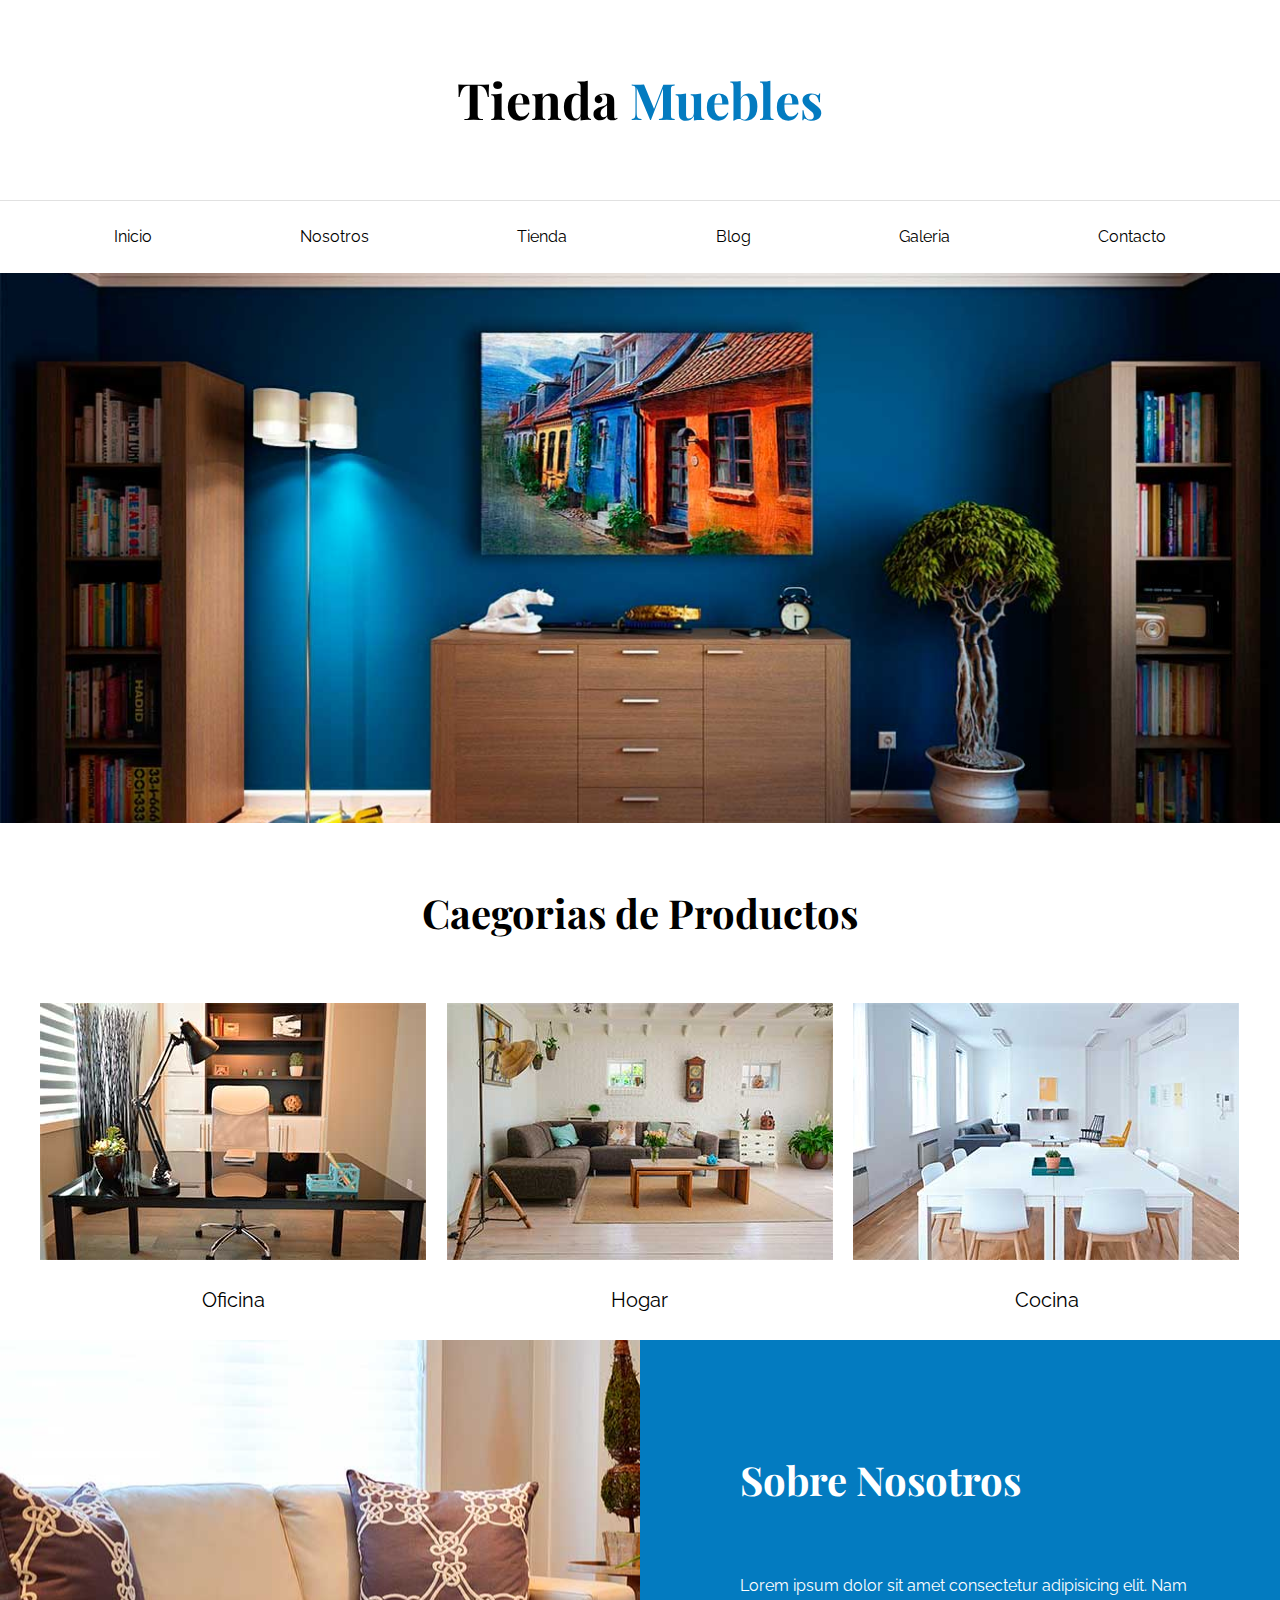
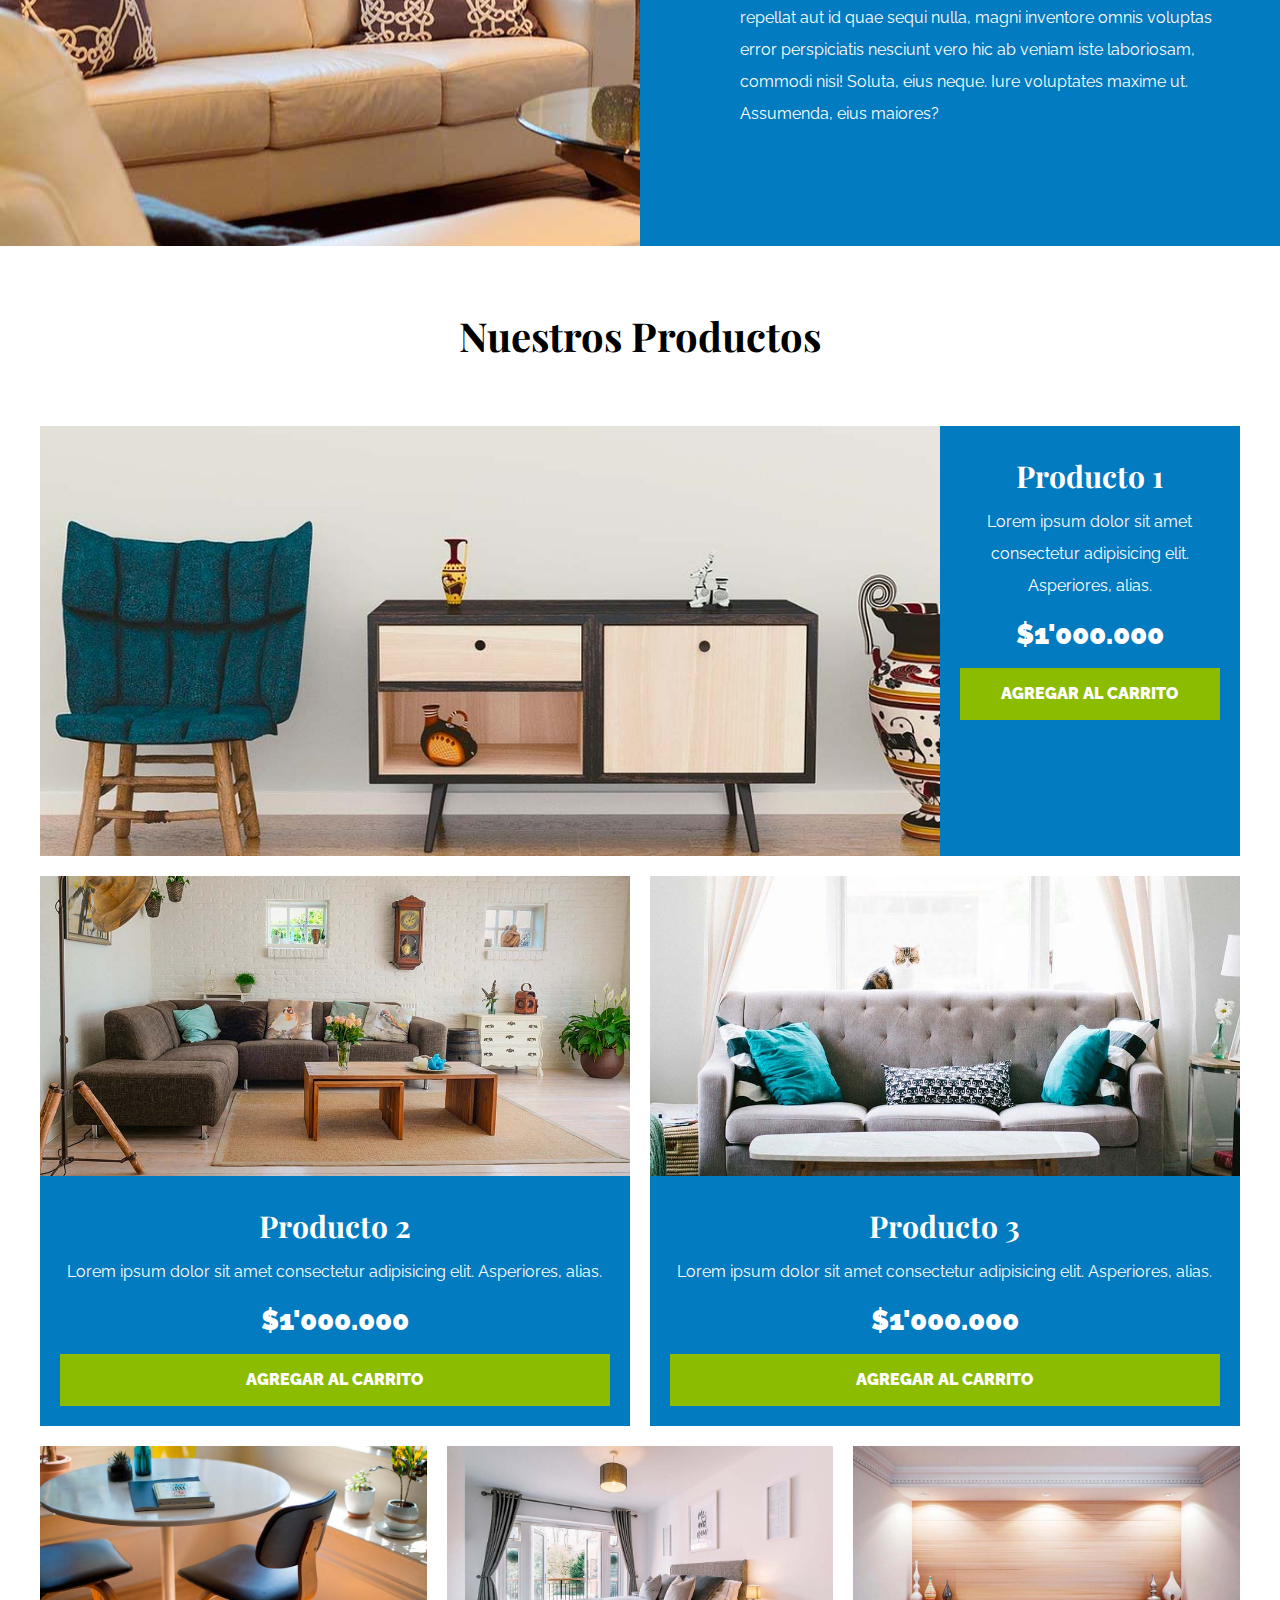
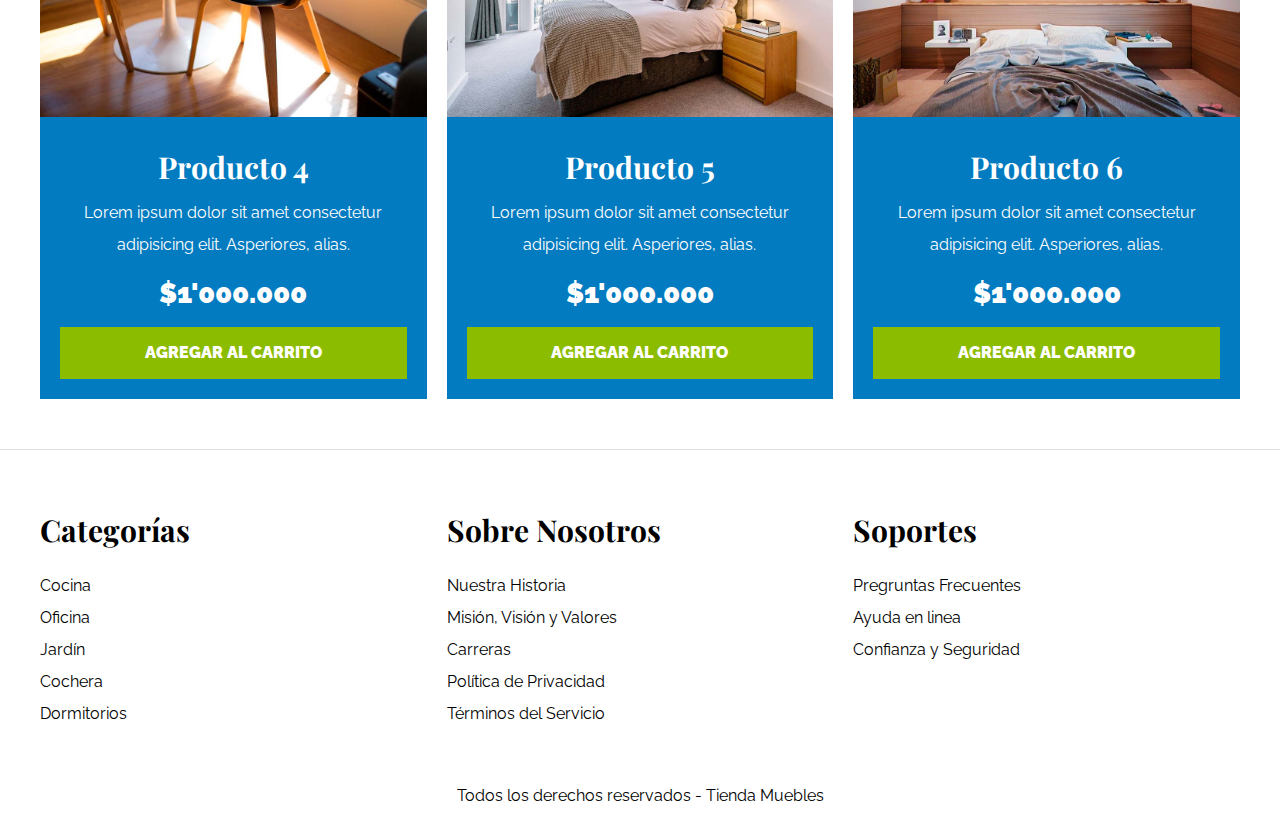
==== commit a5d37d51: ":lipstick: Se completa la maquetacion del footer" ====
--- a/index.html
+++ b/index.html
@@ -132,42 +132,44 @@
 
     </main>
 
-    <footer>
-        <div>
-            <h3>Categorías</h3>
+    <footer class="site-footer">
+        <div class="grid-footer container">
+            <div>
+                <h3>Categorías</h3>
 
-            <nav>
-                <a href="#">Cocina</a>
-                <a href="#">Oficina</a>
-                <a href="#">Jardín</a>
-                <a href="#">Cochera</a>
-                <a href="#">Dormitorios</a>
-            </nav>
+                <nav class="footer-menu">
+                    <a href="#">Cocina</a>
+                    <a href="#">Oficina</a>
+                    <a href="#">Jardín</a>
+                    <a href="#">Cochera</a>
+                    <a href="#">Dormitorios</a>
+                </nav>
+            </div>
+
+            <div>
+                <h3>Sobre Nosotros</h3>
+
+                <nav class="footer-menu">
+                    <a href="#">Nuestra Historia</a>
+                    <a href="#">Misión, Visión y Valores</a>
+                    <a href="#">Carreras</a>
+                    <a href="#">Política de Privacidad</a>
+                    <a href="#">Términos del Servicio</a>
+                </nav>
+            </div>
+
+            <div>
+                <h3>Soportes</h3>
+
+                <nav class="footer-menu">
+                    <a href="#">Pregruntas Frecuentes</a>
+                    <a href="#">Ayuda en linea</a>
+                    <a href="#">Confianza y Seguridad</a>
+                </nav>
+            </div>
         </div>
+        <p class="copyright">Todos los derechos reservados - Tienda Muebles</p>
 
-        <div>
-            <h3>Sobre Nosotros</h3>
-
-            <nav>
-                <a href="#">Nuestra Historia</a>
-                <a href="#">Misión, Visión y Valores</a>
-                <a href="#">Carreras</a>
-                <a href="#">Política de Privacidad</a>
-                <a href="#">Términos del Servicio</a>
-            </nav>
-        </div>
-
-        <div>
-            <h3>Soportes</h3>
-
-            <nav>
-                <a href="#">Pregruntas Frecuentes</a>
-                <a href="#">Ayuda en linea</a>
-                <a href="#">Confianza y Seguridad</a>
-            </nav>
-        </div>
-
-        <p>Todos los derechos reservados - Tienda Muebles</p>
     </footer>
 
 </body>
--- a/css/app.css
+++ b/css/app.css
@@ -216,4 +216,31 @@
 .text-product .price {
     font-size: 2.8rem;
     font-weight: 900;
+}
+
+
+/* Footer */
+.site-footer {
+    border-top: 1px solid #e1e1e1;
+    margin-top: 5rem;
+    padding-top: 5rem;
+}
+
+.site-footer h3 {
+    margin-bottom: 1rem;
+}
+
+.grid-footer {
+    display: grid;
+    grid-template-columns: repeat(3, 1fr);
+    gap: 2rem;
+}
+
+.footer-menu a {
+    display: block;
+}
+
+.copyright {
+    text-align: center;
+    margin-top: 5rem;
 }